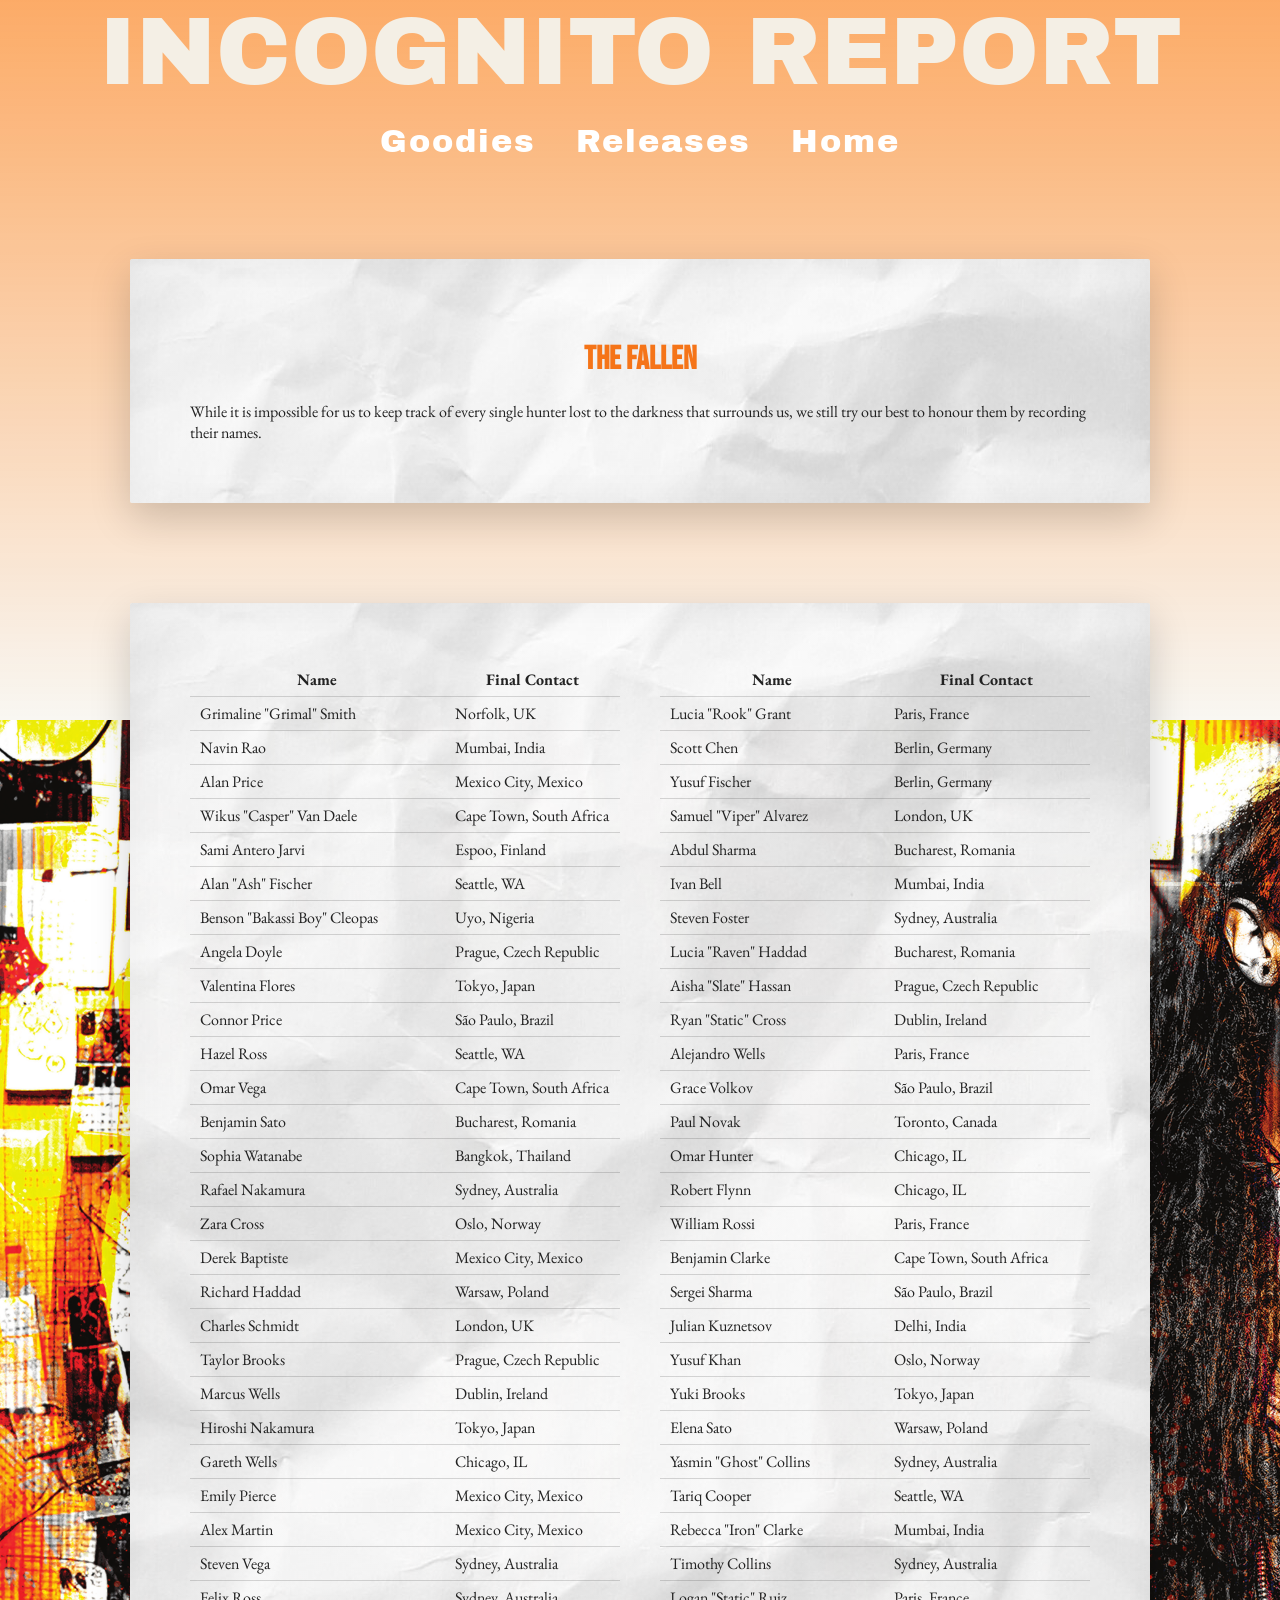
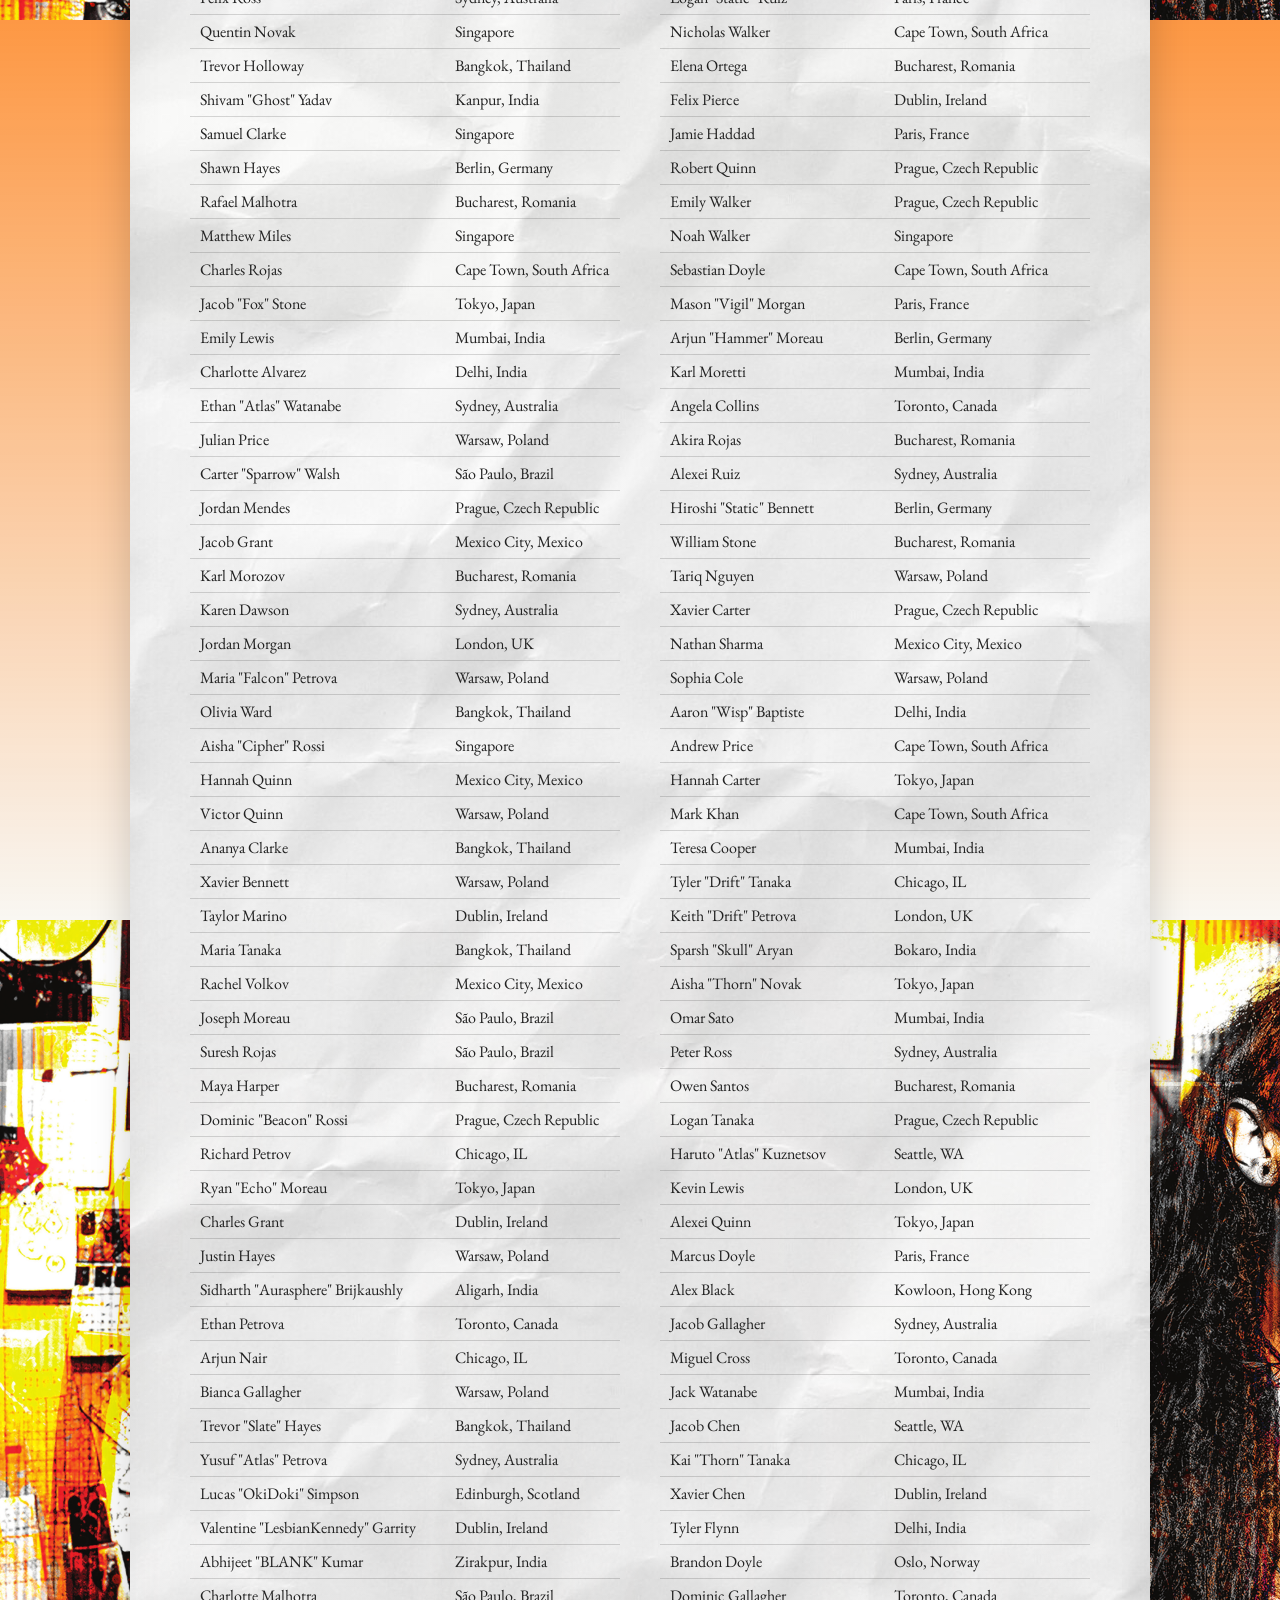
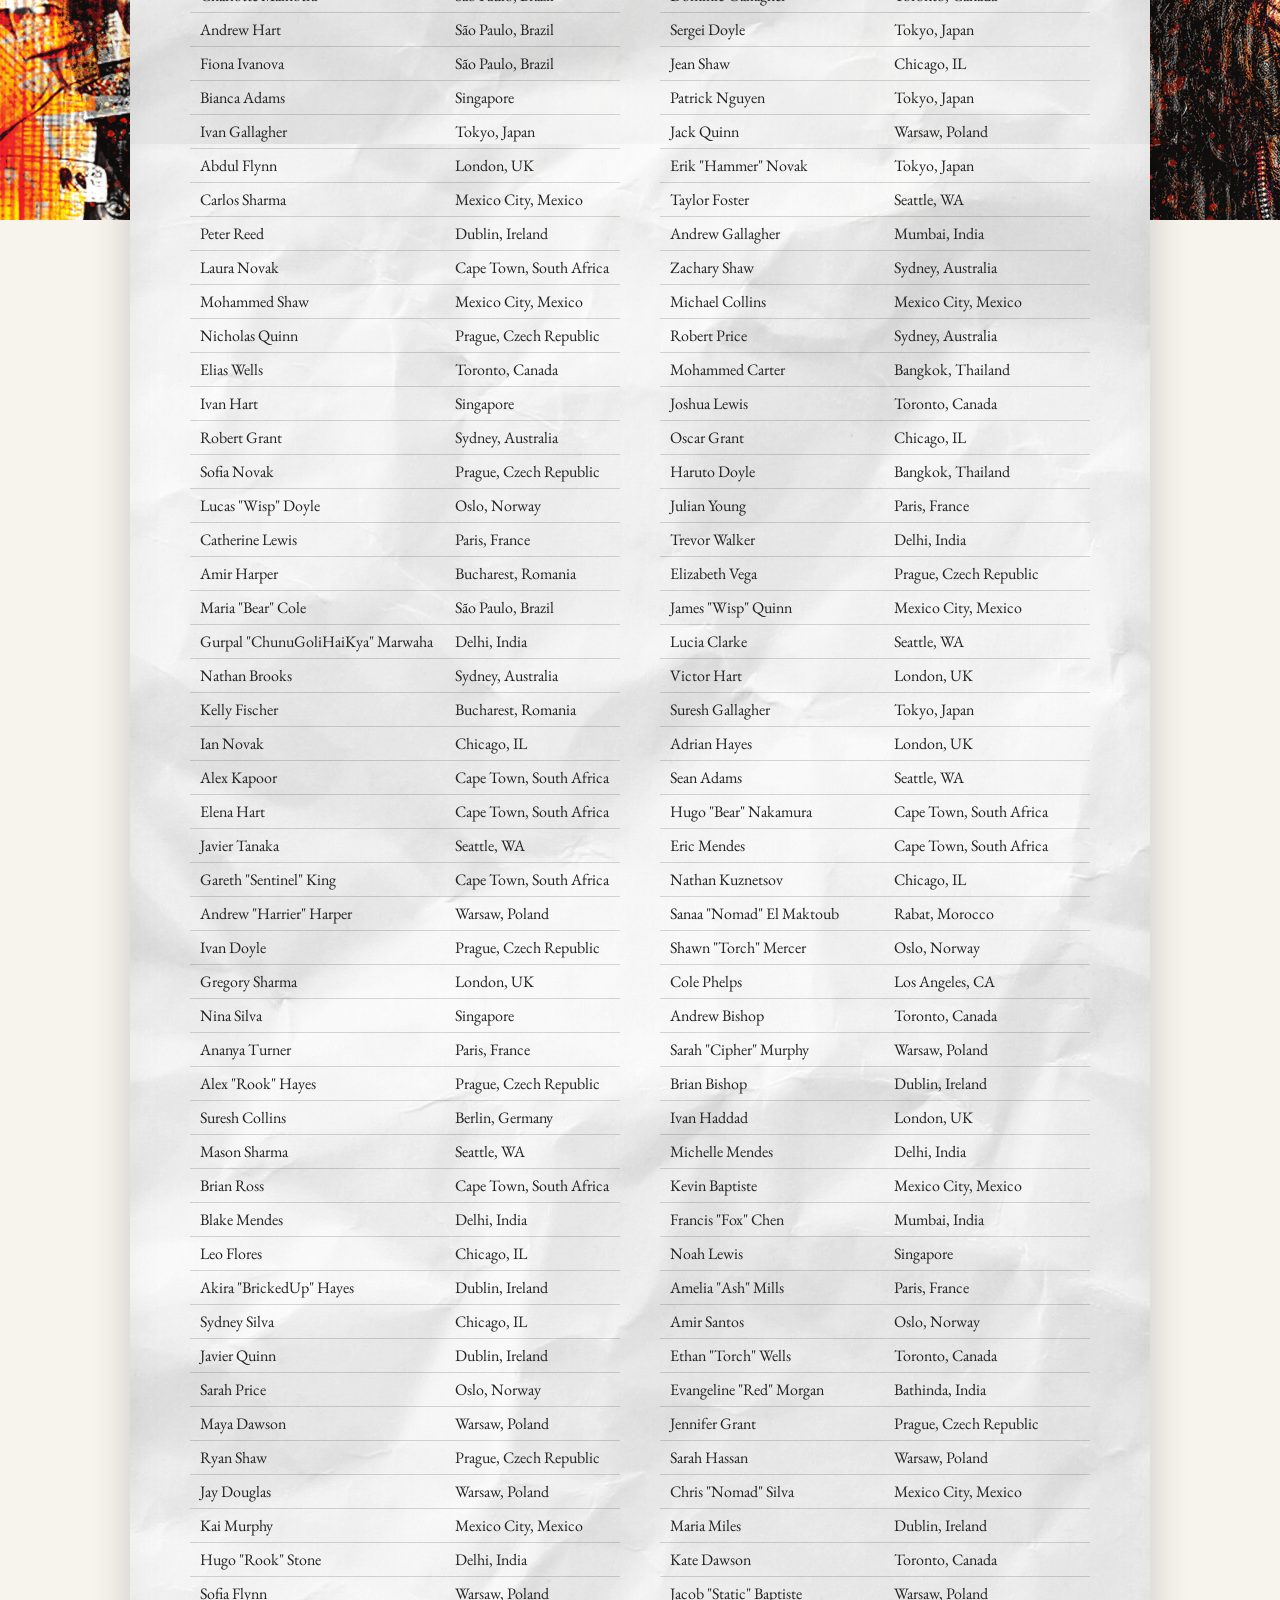
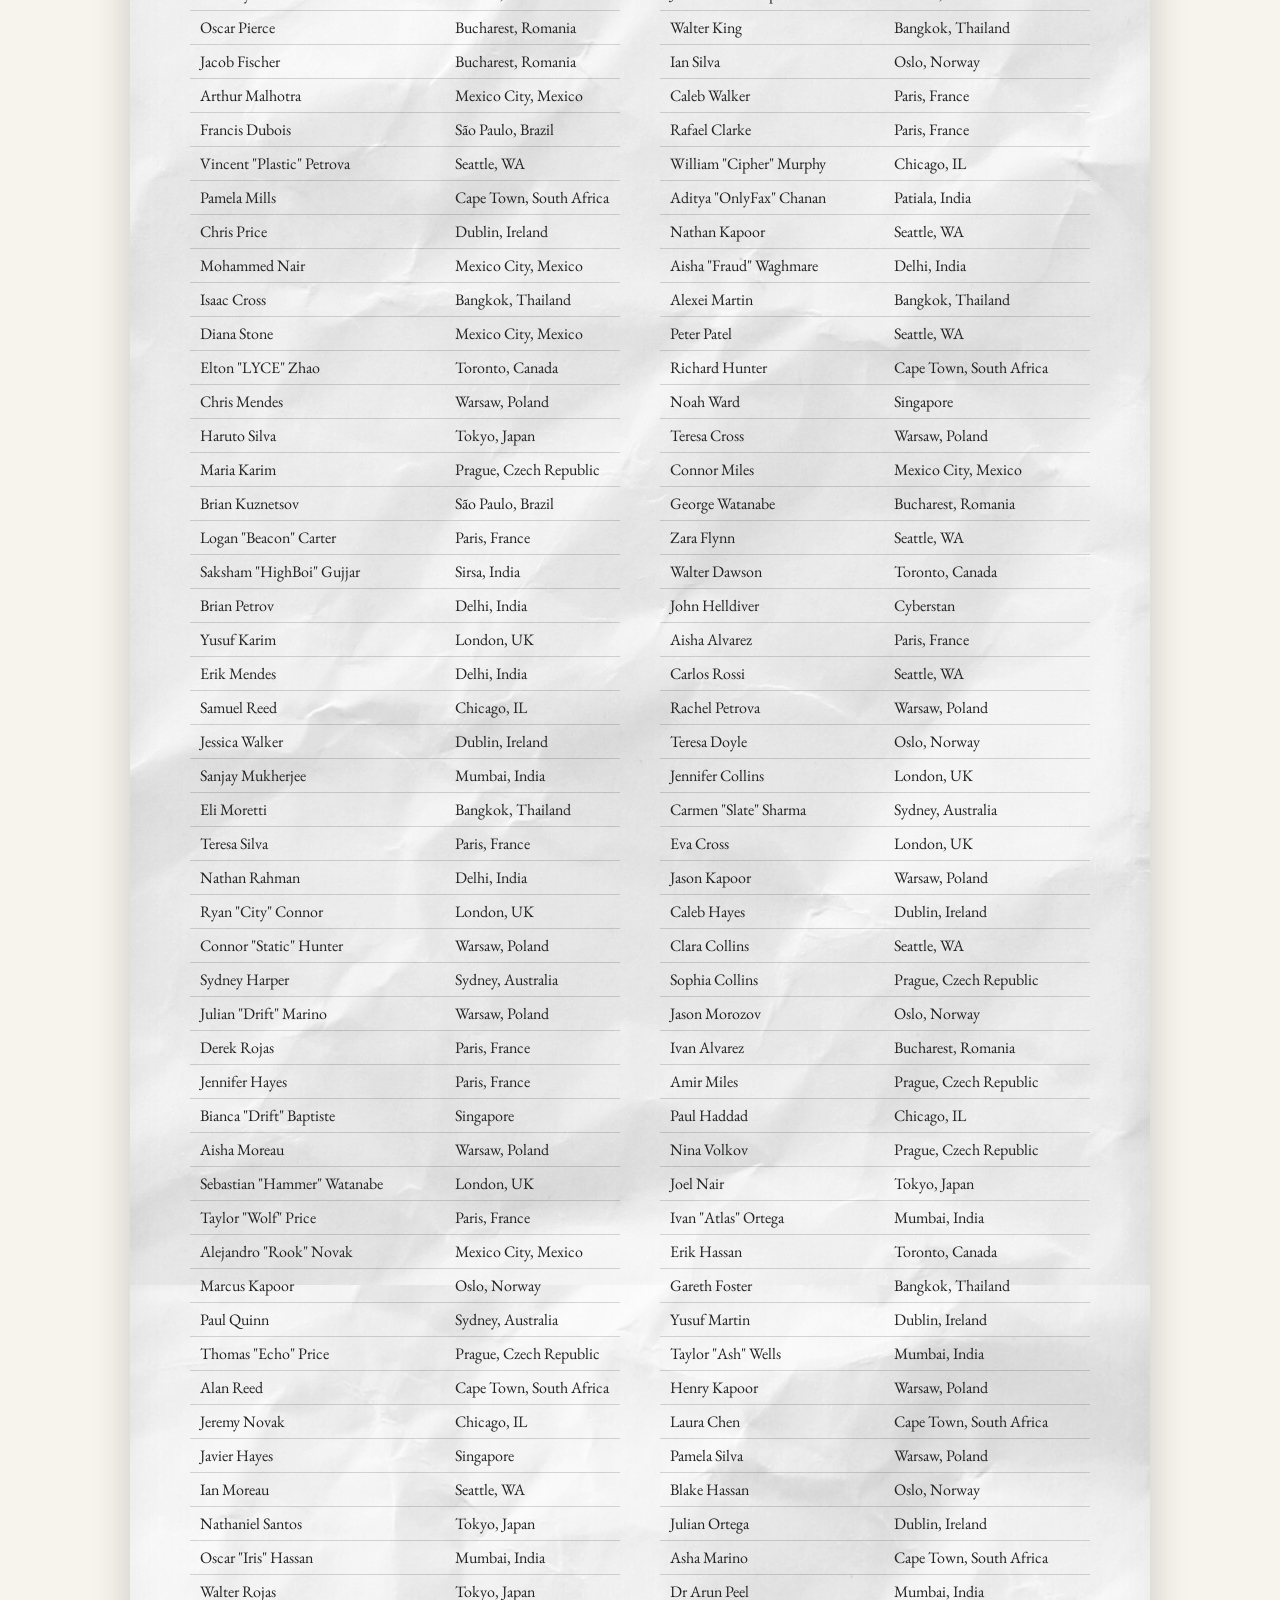
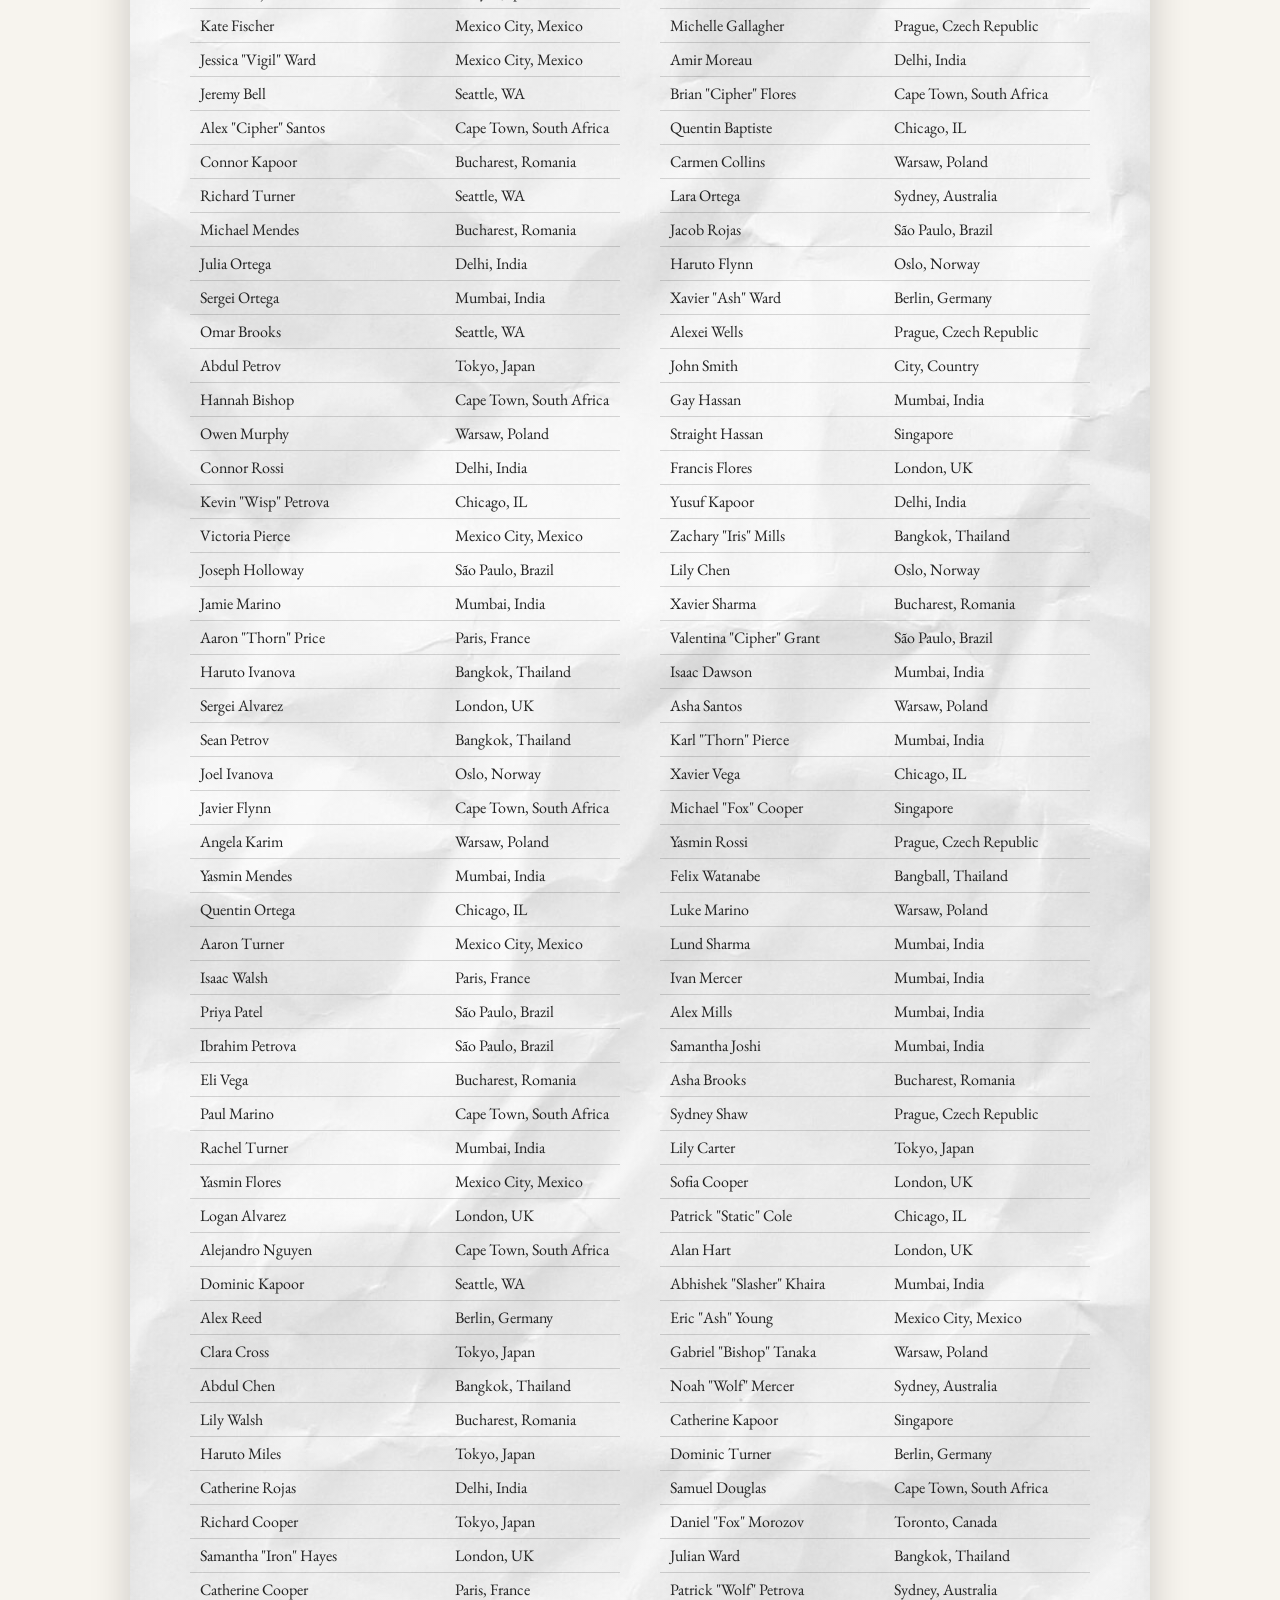
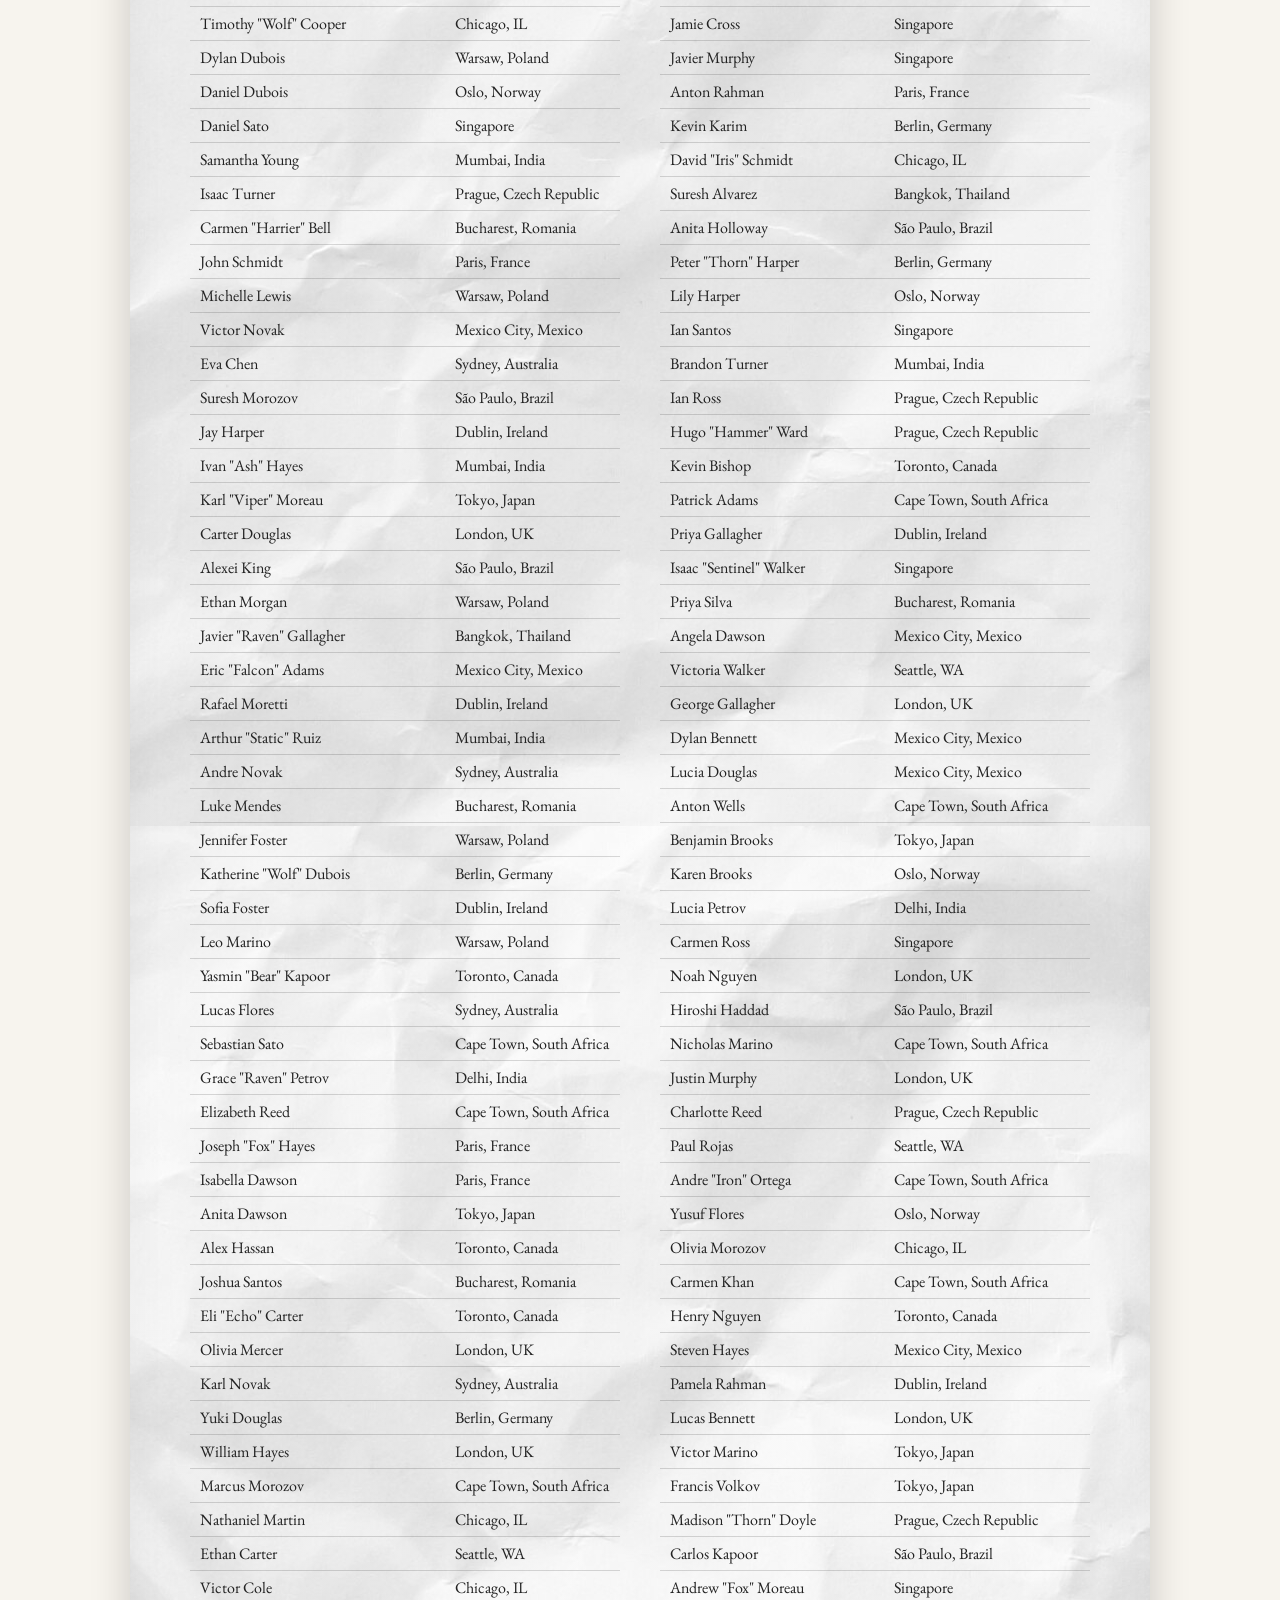
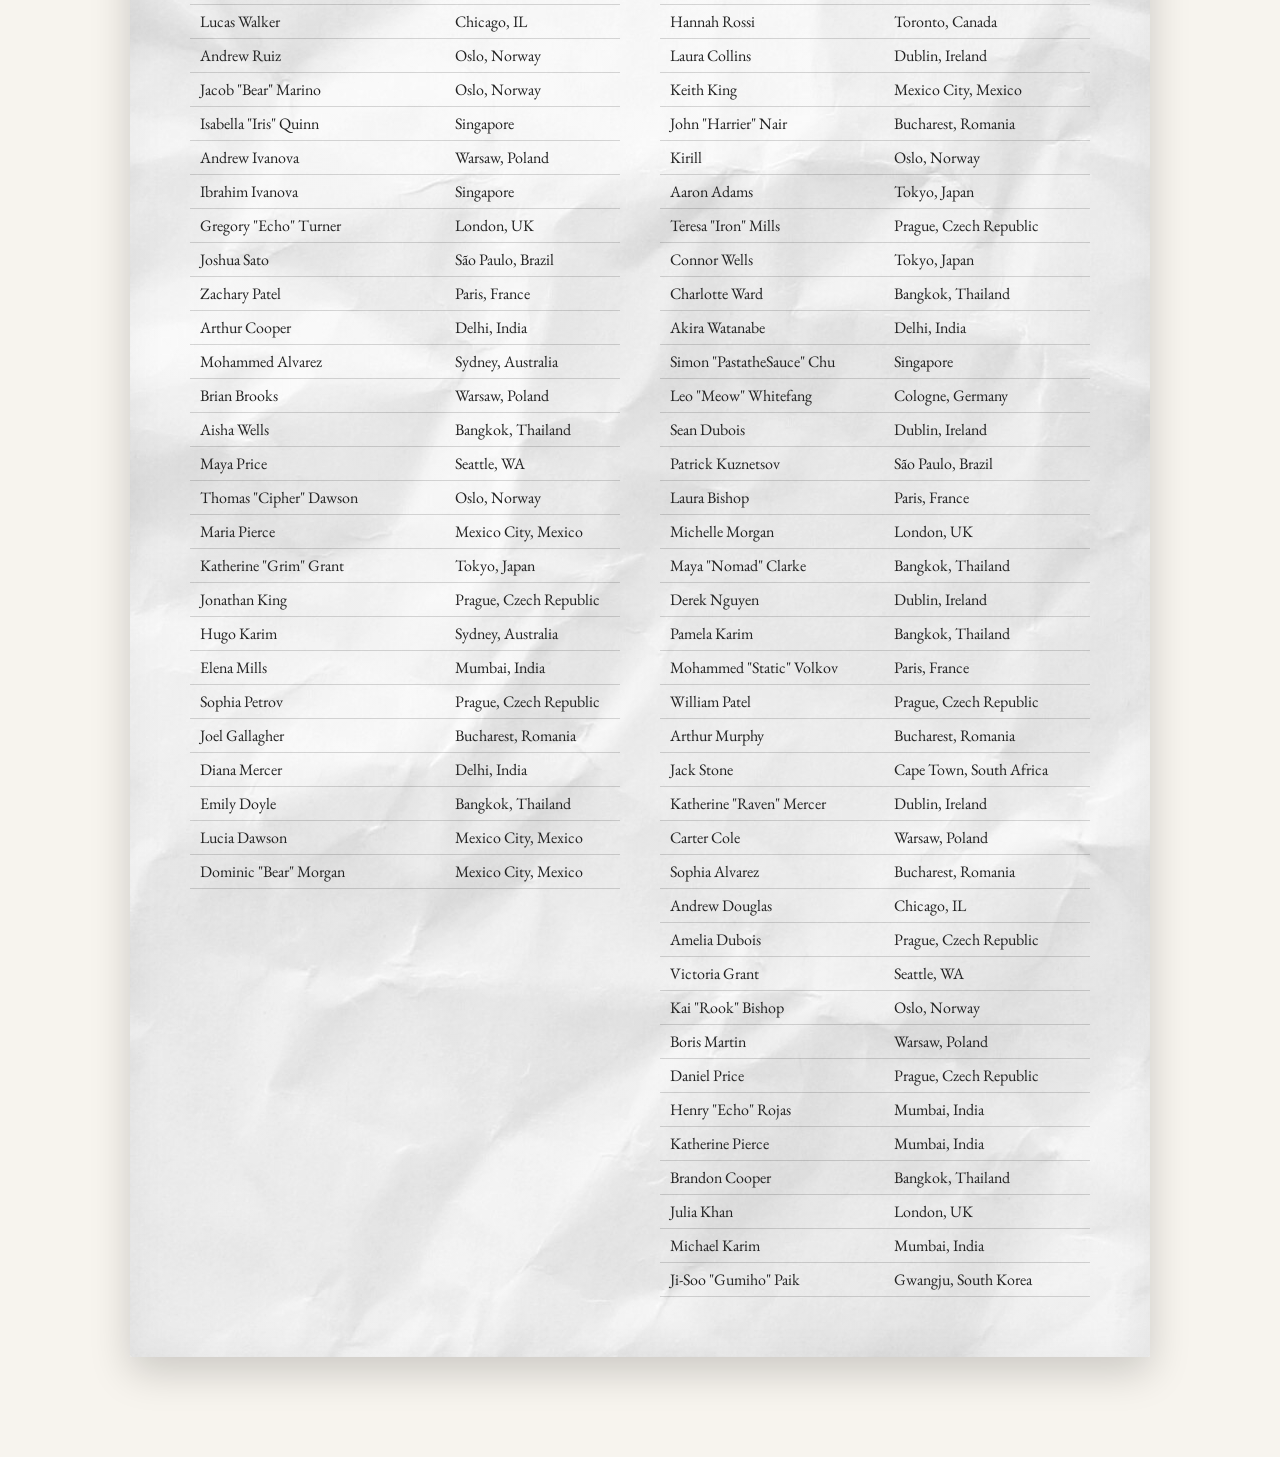
==== fallen.html @ 6a86b316 "initial commit" ====
<!DOCTYPE html>
<html lang="en">

<head>
    <meta charset="UTF-8">
    <meta name="viewport" content="width=device-width, initial-scale=1.0">
    <link rel="stylesheet" href="fallen.css" />
    <link rel="preconnect" href="https://fonts.googleapis.com">
    <link rel="preconnect" href="https://fonts.gstatic.com" crossorigin>
    <link
        href="https://fonts.googleapis.com/css2?family=Archivo+Black&family=Bebas+Neue&family=EB+Garamond:ital,wght@0,400..800;1,400..800&display=swap"
        rel="stylesheet">
    <title>Incognito Report</title>
</head>

<body>
    <div class="background">
        <div class="bg bg1"></div>
        <div class="bg bg2"></div>
        <div class="bg bg1"></div>
        <div class="bg bg2"></div>
    </div>
    <div class="title">
        <center>
            INCOGNITO REPORT
        </center>
    </div>
    <center>
        <nav class="main-nav">
            <a href="goodies.html">Goodies</a>
            <a href="releases.html">Releases</a>
            <a href="index.html">Home</a>
        </nav>
    </center>
    <div class="paper">
        <h1>
            <center>
                THE FALLEN
            </center>
        </h1>
        While it is impossible for us to keep track of every single hunter lost to the darkness that surrounds us, we
        still try our best to honour them
        by recording their names.
    </div>
    <div class="paper">
        <div class="fallen-columns">
            <table>
                <thead>
                    <tr>
                        <th>Name</th>
                        <th>Final Contact</th>
                    </tr>
                </thead>
                <tbody>
                    <tr>
                        <td>Grimaline "Grimal" Smith</td>
                        <td>Norfolk, UK</td>
                    </tr>
                    <tr>
                        <td>Navin Rao</td>
                        <td>Mumbai, India</td>
                    </tr>
                    <tr>
                        <td>Alan Price</td>
                        <td>Mexico City, Mexico</td>
                    </tr>
                    <tr>
                        <td>Wikus "Casper" Van Daele</td>
                        <td>Cape Town, South Africa</td>
                    </tr>
                    <tr>
                        <td>Sami Antero Jarvi</td>
                        <td>Espoo, Finland</td>
                    </tr>
                    <tr>
                        <td>Alan "Ash" Fischer</td>
                        <td>Seattle, WA</td>
                    </tr>
                    <tr>
                        <td>Benson "Bakassi Boy" Cleopas</td>
                        <td>Uyo, Nigeria</td>
                    </tr>
                    <tr>
                        <td>Angela Doyle</td>
                        <td>Prague, Czech Republic</td>
                    </tr>
                    <tr>
                        <td>Valentina Flores</td>
                        <td>Tokyo, Japan</td>
                    </tr>
                    <tr>
                        <td>Connor Price</td>
                        <td>São Paulo, Brazil</td>
                    </tr>
                    <tr>
                        <td>Hazel Ross</td>
                        <td>Seattle, WA</td>
                    </tr>
                    <tr>
                        <td>Omar Vega</td>
                        <td>Cape Town, South Africa</td>
                    </tr>
                    <tr>
                        <td>Benjamin Sato</td>
                        <td>Bucharest, Romania</td>
                    </tr>
                    <tr>
                        <td>Sophia Watanabe</td>
                        <td>Bangkok, Thailand</td>
                    </tr>
                    <tr>
                        <td>Rafael Nakamura</td>
                        <td>Sydney, Australia</td>
                    </tr>
                    <tr>
                        <td>Zara Cross</td>
                        <td>Oslo, Norway</td>
                    </tr>
                    <tr>
                        <td>Derek Baptiste</td>
                        <td>Mexico City, Mexico</td>
                    </tr>
                    <tr>
                        <td>Richard Haddad</td>
                        <td>Warsaw, Poland</td>
                    </tr>
                    <tr>
                        <td>Charles Schmidt</td>
                        <td>London, UK</td>
                    </tr>
                    <tr>
                        <td>Taylor Brooks</td>
                        <td>Prague, Czech Republic</td>
                    </tr>
                    <tr>
                        <td>Marcus Wells</td>
                        <td>Dublin, Ireland</td>
                    </tr>
                    <tr>
                        <td>Hiroshi Nakamura</td>
                        <td>Tokyo, Japan</td>
                    </tr>
                    <tr>
                        <td>Gareth Wells</td>
                        <td>Chicago, IL</td>
                    </tr>
                    <tr>
                        <td>Emily Pierce</td>
                        <td>Mexico City, Mexico</td>
                    </tr>
                    <tr>
                        <td>Alex Martin</td>
                        <td>Mexico City, Mexico</td>
                    </tr>
                    <tr>
                        <td>Steven Vega</td>
                        <td>Sydney, Australia</td>
                    </tr>
                    <tr>
                        <td>Felix Ross</td>
                        <td>Sydney, Australia</td>
                    </tr>
                    <tr>
                        <td>Quentin Novak</td>
                        <td>Singapore</td>
                    </tr>
                    <tr>
                        <td>Trevor Holloway</td>
                        <td>Bangkok, Thailand</td>
                    </tr>
                    <tr>
                        <td>Shivam "Ghost" Yadav </td>
                        <td>Kanpur, India</td>
                    </tr>
                    <tr>
                        <td>Samuel Clarke</td>
                        <td>Singapore</td>
                    </tr>
                    <tr>
                        <td>Shawn Hayes</td>
                        <td>Berlin, Germany</td>
                    </tr>
                    <tr>
                        <td>Rafael Malhotra</td>
                        <td>Bucharest, Romania</td>
                    </tr>
                    <tr>
                        <td>Matthew Miles</td>
                        <td>Singapore</td>
                    </tr>
                    <tr>
                        <td>Charles Rojas</td>
                        <td>Cape Town, South Africa</td>
                    </tr>
                    <tr>
                        <td>Jacob "Fox" Stone</td>
                        <td>Tokyo, Japan</td>
                    </tr>
                    <tr>
                        <td>Emily Lewis</td>
                        <td>Mumbai, India</td>
                    </tr>
                    <tr>
                        <td>Charlotte Alvarez</td>
                        <td>Delhi, India</td>
                    </tr>
                    <tr>
                        <td>Ethan "Atlas" Watanabe</td>
                        <td>Sydney, Australia</td>
                    </tr>
                    <tr>
                        <td>Julian Price</td>
                        <td>Warsaw, Poland</td>
                    </tr>
                    <tr>
                        <td>Carter "Sparrow" Walsh</td>
                        <td>São Paulo, Brazil</td>
                    </tr>
                    <tr>
                        <td>Jordan Mendes</td>
                        <td>Prague, Czech Republic</td>
                    </tr>
                    <tr>
                        <td>Jacob Grant</td>
                        <td>Mexico City, Mexico</td>
                    </tr>
                    <tr>
                        <td>Karl Morozov</td>
                        <td>Bucharest, Romania</td>
                    </tr>
                    <tr>
                        <td>Karen Dawson</td>
                        <td>Sydney, Australia</td>
                    </tr>
                    <tr>
                        <td>Jordan Morgan</td>
                        <td>London, UK</td>
                    </tr>
                    <tr>
                        <td>Maria "Falcon" Petrova</td>
                        <td>Warsaw, Poland</td>
                    </tr>
                    <tr>
                        <td>Olivia Ward</td>
                        <td>Bangkok, Thailand</td>
                    </tr>
                    <tr>
                        <td>Aisha "Cipher" Rossi</td>
                        <td>Singapore</td>
                    </tr>
                    <tr>
                        <td>Hannah Quinn</td>
                        <td>Mexico City, Mexico</td>
                    </tr>
                    <tr>
                        <td>Victor Quinn</td>
                        <td>Warsaw, Poland</td>
                    </tr>
                    <tr>
                        <td>Ananya Clarke</td>
                        <td>Bangkok, Thailand</td>
                    </tr>
                    <tr>
                        <td>Xavier Bennett</td>
                        <td>Warsaw, Poland</td>
                    </tr>
                    <tr>
                        <td>Taylor Marino</td>
                        <td>Dublin, Ireland</td>
                    </tr>
                    <tr>
                        <td>Maria Tanaka</td>
                        <td>Bangkok, Thailand</td>
                    </tr>
                    <tr>
                        <td>Rachel Volkov</td>
                        <td>Mexico City, Mexico</td>
                    </tr>
                    <tr>
                        <td>Joseph Moreau</td>
                        <td>São Paulo, Brazil</td>
                    </tr>
                    <tr>
                        <td>Suresh Rojas</td>
                        <td>São Paulo, Brazil</td>
                    </tr>
                    <tr>
                        <td>Maya Harper</td>
                        <td>Bucharest, Romania</td>
                    </tr>
                    <tr>
                        <td>Dominic "Beacon" Rossi</td>
                        <td>Prague, Czech Republic</td>
                    </tr>
                    <tr>
                        <td>Richard Petrov</td>
                        <td>Chicago, IL</td>
                    </tr>
                    <tr>
                        <td>Ryan "Echo" Moreau</td>
                        <td>Tokyo, Japan</td>
                    </tr>
                    <tr>
                        <td>Charles Grant</td>
                        <td>Dublin, Ireland</td>
                    </tr>
                    <tr>
                        <td>Justin Hayes</td>
                        <td>Warsaw, Poland</td>
                    </tr>
                    <tr>
                        <td>Sidharth "Aurasphere" Brijkaushly</td>
                        <td>Aligarh, India</td>
                    </tr>
                    <tr>
                        <td>Ethan Petrova</td>
                        <td>Toronto, Canada</td>
                    </tr>
                    <tr>
                        <td>Arjun Nair</td>
                        <td>Chicago, IL</td>
                    </tr>
                    <tr>
                        <td>Bianca Gallagher</td>
                        <td>Warsaw, Poland</td>
                    </tr>
                    <tr>
                        <td>Trevor "Slate" Hayes</td>
                        <td>Bangkok, Thailand</td>
                    </tr>
                    <tr>
                        <td>Yusuf "Atlas" Petrova</td>
                        <td>Sydney, Australia</td>
                    </tr>
                    <tr>
                        <td>Lucas "OkiDoki" Simpson</td>
                        <td>Edinburgh, Scotland</td>
                    </tr>
                    <tr>
                        <td>Valentine "LesbianKennedy" Garrity</td>
                        <td>Dublin, Ireland</td>
                    </tr>
                    <tr>
                        <td>Abhijeet "BLANK" Kumar</td>
                        <td>Zirakpur, India</td>
                    </tr>
                    <tr>
                        <td>Charlotte Malhotra</td>
                        <td>São Paulo, Brazil</td>
                    </tr>
                    <tr>
                        <td>Andrew Hart</td>
                        <td>São Paulo, Brazil</td>
                    </tr>
                    <tr>
                        <td>Fiona Ivanova</td>
                        <td>São Paulo, Brazil</td>
                    </tr>
                    <tr>
                        <td>Bianca Adams</td>
                        <td>Singapore</td>
                    </tr>
                    <tr>
                        <td>Ivan Gallagher</td>
                        <td>Tokyo, Japan</td>
                    </tr>
                    <tr>
                        <td>Abdul Flynn</td>
                        <td>London, UK</td>
                    </tr>
                    <tr>
                        <td>Carlos Sharma</td>
                        <td>Mexico City, Mexico</td>
                    </tr>
                    <tr>
                        <td>Peter Reed</td>
                        <td>Dublin, Ireland</td>
                    </tr>
                    <tr>
                        <td>Laura Novak</td>
                        <td>Cape Town, South Africa</td>
                    </tr>
                    <tr>
                        <td>Mohammed Shaw</td>
                        <td>Mexico City, Mexico</td>
                    </tr>
                    <tr>
                        <td>Nicholas Quinn</td>
                        <td>Prague, Czech Republic</td>
                    </tr>
                    <tr>
                        <td>Elias Wells</td>
                        <td>Toronto, Canada</td>
                    </tr>
                    <tr>
                        <td>Ivan Hart</td>
                        <td>Singapore</td>
                    </tr>
                    <tr>
                        <td>Robert Grant</td>
                        <td>Sydney, Australia</td>
                    </tr>
                    <tr>
                        <td>Sofia Novak</td>
                        <td>Prague, Czech Republic</td>
                    </tr>
                    <tr>
                        <td>Lucas "Wisp" Doyle</td>
                        <td>Oslo, Norway</td>
                    </tr>
                    <tr>
                        <td>Catherine Lewis</td>
                        <td>Paris, France</td>
                    </tr>
                    <tr>
                        <td>Amir Harper</td>
                        <td>Bucharest, Romania</td>
                    </tr>
                    <tr>
                        <td>Maria "Bear" Cole</td>
                        <td>São Paulo, Brazil</td>
                    </tr>
                    <tr>
                        <td>Gurpal "ChunuGoliHaiKya" Marwaha</td>
                        <td>Delhi, India</td>
                    </tr>
                    <tr>
                        <td>Nathan Brooks</td>
                        <td>Sydney, Australia</td>
                    </tr>
                    <tr>
                        <td>Kelly Fischer</td>
                        <td>Bucharest, Romania</td>
                    </tr>
                    <tr>
                        <td>Ian Novak</td>
                        <td>Chicago, IL</td>
                    </tr>
                    <tr>
                        <td>Alex Kapoor</td>
                        <td>Cape Town, South Africa</td>
                    </tr>
                    <tr>
                        <td>Elena Hart</td>
                        <td>Cape Town, South Africa</td>
                    </tr>
                    <tr>
                        <td>Javier Tanaka</td>
                        <td>Seattle, WA</td>
                    </tr>
                    <tr>
                        <td>Gareth "Sentinel" King</td>
                        <td>Cape Town, South Africa</td>
                    </tr>
                    <tr>
                        <td>Andrew "Harrier" Harper</td>
                        <td>Warsaw, Poland</td>
                    </tr>
                    <tr>
                        <td>Ivan Doyle</td>
                        <td>Prague, Czech Republic</td>
                    </tr>
                    <tr>
                        <td>Gregory Sharma</td>
                        <td>London, UK</td>
                    </tr>
                    <tr>
                        <td>Nina Silva</td>
                        <td>Singapore</td>
                    </tr>
                    <tr>
                        <td>Ananya Turner</td>
                        <td>Paris, France</td>
                    </tr>
                    <tr>
                        <td>Alex "Rook" Hayes</td>
                        <td>Prague, Czech Republic</td>
                    </tr>
                    <tr>
                        <td>Suresh Collins</td>
                        <td>Berlin, Germany</td>
                    </tr>
                    <tr>
                        <td>Mason Sharma</td>
                        <td>Seattle, WA</td>
                    </tr>
                    <tr>
                        <td>Brian Ross</td>
                        <td>Cape Town, South Africa</td>
                    </tr>
                    <tr>
                        <td>Blake Mendes</td>
                        <td>Delhi, India</td>
                    </tr>
                    <tr>
                        <td>Leo Flores</td>
                        <td>Chicago, IL</td>
                    </tr>
                    <tr>
                        <td>Akira "BrickedUp" Hayes</td>
                        <td>Dublin, Ireland</td>
                    </tr>
                    <tr>
                        <td>Sydney Silva</td>
                        <td>Chicago, IL</td>
                    </tr>
                    <tr>
                        <td>Javier Quinn</td>
                        <td>Dublin, Ireland</td>
                    </tr>
                    <tr>
                        <td>Sarah Price</td>
                        <td>Oslo, Norway</td>
                    </tr>
                    <tr>
                        <td>Maya Dawson</td>
                        <td>Warsaw, Poland</td>
                    </tr>
                    <tr>
                        <td>Ryan Shaw</td>
                        <td>Prague, Czech Republic</td>
                    </tr>
                    <tr>
                        <td>Jay Douglas</td>
                        <td>Warsaw, Poland</td>
                    </tr>
                    <tr>
                        <td>Kai Murphy</td>
                        <td>Mexico City, Mexico</td>
                    </tr>
                    <tr>
                        <td>Hugo "Rook" Stone</td>
                        <td>Delhi, India</td>
                    </tr>
                    <tr>
                        <td>Sofia Flynn</td>
                        <td>Warsaw, Poland</td>
                    </tr>
                    <tr>
                        <td>Oscar Pierce</td>
                        <td>Bucharest, Romania</td>
                    </tr>
                    <tr>
                        <td>Jacob Fischer</td>
                        <td>Bucharest, Romania</td>
                    </tr>
                    <tr>
                        <td>Arthur Malhotra</td>
                        <td>Mexico City, Mexico</td>
                    </tr>
                    <tr>
                        <td>Francis Dubois</td>
                        <td>São Paulo, Brazil</td>
                    </tr>
                    <tr>
                        <td>Vincent "Plastic" Petrova</td>
                        <td>Seattle, WA</td>
                    </tr>
                    <tr>
                        <td>Pamela Mills</td>
                        <td>Cape Town, South Africa</td>
                    </tr>
                    <tr>
                        <td>Chris Price</td>
                        <td>Dublin, Ireland</td>
                    </tr>
                    <tr>
                        <td>Mohammed Nair</td>
                        <td>Mexico City, Mexico</td>
                    </tr>
                    <tr>
                        <td>Isaac Cross</td>
                        <td>Bangkok, Thailand</td>
                    </tr>
                    <tr>
                        <td>Diana Stone</td>
                        <td>Mexico City, Mexico</td>
                    </tr>
                    <tr>
                        <td>Elton "LYCE" Zhao</td>
                        <td>Toronto, Canada</td>
                    </tr>
                    <tr>
                        <td>Chris Mendes</td>
                        <td>Warsaw, Poland</td>
                    </tr>
                    <tr>
                        <td>Haruto Silva</td>
                        <td>Tokyo, Japan</td>
                    </tr>
                    <tr>
                        <td>Maria Karim</td>
                        <td>Prague, Czech Republic</td>
                    </tr>
                    <tr>
                        <td>Brian Kuznetsov</td>
                        <td>São Paulo, Brazil</td>
                    </tr>
                    <tr>
                        <td>Logan "Beacon" Carter</td>
                        <td>Paris, France</td>
                    </tr>
                    <tr>
                        <td>Saksham "HighBoi" Gujjar</td>
                        <td>Sirsa, India</td>
                    </tr>
                    <tr>
                        <td>Brian Petrov</td>
                        <td>Delhi, India</td>
                    </tr>
                    <tr>
                        <td>Yusuf Karim</td>
                        <td>London, UK</td>
                    </tr>
                    <tr>
                        <td>Erik Mendes</td>
                        <td>Delhi, India</td>
                    </tr>
                    <tr>
                        <td>Samuel Reed</td>
                        <td>Chicago, IL</td>
                    </tr>
                    <tr>
                        <td>Jessica Walker</td>
                        <td>Dublin, Ireland</td>
                    </tr>
                    <tr>
                        <td>Sanjay Mukherjee</td>
                        <td>Mumbai, India</td>
                    </tr>
                    <tr>
                        <td>Eli Moretti</td>
                        <td>Bangkok, Thailand</td>
                    </tr>
                    <tr>
                        <td>Teresa Silva</td>
                        <td>Paris, France</td>
                    </tr>
                    <tr>
                        <td>Nathan Rahman</td>
                        <td>Delhi, India</td>
                    </tr>
                    <tr>
                        <td>Ryan "City" Connor</td>
                        <td>London, UK</td>
                    </tr>
                    <tr>
                        <td>Connor "Static" Hunter</td>
                        <td>Warsaw, Poland</td>
                    </tr>
                    <tr>
                        <td>Sydney Harper</td>
                        <td>Sydney, Australia</td>
                    </tr>
                    <tr>
                        <td>Julian "Drift" Marino</td>
                        <td>Warsaw, Poland</td>
                    </tr>
                    <tr>
                        <td>Derek Rojas</td>
                        <td>Paris, France</td>
                    </tr>
                    <tr>
                        <td>Jennifer Hayes</td>
                        <td>Paris, France</td>
                    </tr>
                    <tr>
                        <td>Bianca "Drift" Baptiste</td>
                        <td>Singapore</td>
                    </tr>
                    <tr>
                        <td>Aisha Moreau</td>
                        <td>Warsaw, Poland</td>
                    </tr>
                    <tr>
                        <td>Sebastian "Hammer" Watanabe</td>
                        <td>London, UK</td>
                    </tr>
                    <tr>
                        <td>Taylor "Wolf" Price</td>
                        <td>Paris, France</td>
                    </tr>
                    <tr>
                        <td>Alejandro "Rook" Novak</td>
                        <td>Mexico City, Mexico</td>
                    </tr>
                    <tr>
                        <td>Marcus Kapoor</td>
                        <td>Oslo, Norway</td>
                    </tr>
                    <tr>
                        <td>Paul Quinn</td>
                        <td>Sydney, Australia</td>
                    </tr>
                    <tr>
                        <td>Thomas "Echo" Price</td>
                        <td>Prague, Czech Republic</td>
                    </tr>
                    <tr>
                        <td>Alan Reed</td>
                        <td>Cape Town, South Africa</td>
                    </tr>
                    <tr>
                        <td>Jeremy Novak</td>
                        <td>Chicago, IL</td>
                    </tr>
                    <tr>
                        <td>Javier Hayes</td>
                        <td>Singapore</td>
                    </tr>
                    <tr>
                        <td>Ian Moreau</td>
                        <td>Seattle, WA</td>
                    </tr>
                    <tr>
                        <td>Nathaniel Santos</td>
                        <td>Tokyo, Japan</td>
                    </tr>
                    <tr>
                        <td>Oscar "Iris" Hassan</td>
                        <td>Mumbai, India</td>
                    </tr>
                    <tr>
                        <td>Walter Rojas</td>
                        <td>Tokyo, Japan</td>
                    </tr>
                    <tr>
                        <td>Kate Fischer</td>
                        <td>Mexico City, Mexico</td>
                    </tr>
                    <tr>
                        <td>Jessica "Vigil" Ward</td>
                        <td>Mexico City, Mexico</td>
                    </tr>
                    <tr>
                        <td>Jeremy Bell</td>
                        <td>Seattle, WA</td>
                    </tr>
                    <tr>
                        <td>Alex "Cipher" Santos</td>
                        <td>Cape Town, South Africa</td>
                    </tr>
                    <tr>
                        <td>Connor Kapoor</td>
                        <td>Bucharest, Romania</td>
                    </tr>
                    <tr>
                        <td>Richard Turner</td>
                        <td>Seattle, WA</td>
                    </tr>
                    <tr>
                        <td>Michael Mendes</td>
                        <td>Bucharest, Romania</td>
                    </tr>
                    <tr>
                        <td>Julia Ortega</td>
                        <td>Delhi, India</td>
                    </tr>
                    <tr>
                        <td>Sergei Ortega</td>
                        <td>Mumbai, India</td>
                    </tr>
                    <tr>
                        <td>Omar Brooks</td>
                        <td>Seattle, WA</td>
                    </tr>
                    <tr>
                        <td>Abdul Petrov</td>
                        <td>Tokyo, Japan</td>
                    </tr>
                    <tr>
                        <td>Hannah Bishop</td>
                        <td>Cape Town, South Africa</td>
                    </tr>
                    <tr>
                        <td>Owen Murphy</td>
                        <td>Warsaw, Poland</td>
                    </tr>
                    <tr>
                        <td>Connor Rossi</td>
                        <td>Delhi, India</td>
                    </tr>
                    <tr>
                        <td>Kevin "Wisp" Petrova</td>
                        <td>Chicago, IL</td>
                    </tr>
                    <tr>
                        <td>Victoria Pierce</td>
                        <td>Mexico City, Mexico</td>
                    </tr>
                    <tr>
                        <td>Joseph Holloway</td>
                        <td>São Paulo, Brazil</td>
                    </tr>
                    <tr>
                        <td>Jamie Marino</td>
                        <td>Mumbai, India</td>
                    </tr>
                    <tr>
                        <td>Aaron "Thorn" Price</td>
                        <td>Paris, France</td>
                    </tr>
                    <tr>
                        <td>Haruto Ivanova</td>
                        <td>Bangkok, Thailand</td>
                    </tr>
                    <tr>
                        <td>Sergei Alvarez</td>
                        <td>London, UK</td>
                    </tr>
                    <tr>
                        <td>Sean Petrov</td>
                        <td>Bangkok, Thailand</td>
                    </tr>
                    <tr>
                        <td>Joel Ivanova</td>
                        <td>Oslo, Norway</td>
                    </tr>
                    <tr>
                        <td>Javier Flynn</td>
                        <td>Cape Town, South Africa</td>
                    </tr>
                    <tr>
                        <td>Angela Karim</td>
                        <td>Warsaw, Poland</td>
                    </tr>
                    <tr>
                        <td>Yasmin Mendes</td>
                        <td>Mumbai, India</td>
                    </tr>
                    <tr>
                        <td>Quentin Ortega</td>
                        <td>Chicago, IL</td>
                    </tr>
                    <tr>
                        <td>Aaron Turner</td>
                        <td>Mexico City, Mexico</td>
                    </tr>
                    <tr>
                        <td>Isaac Walsh</td>
                        <td>Paris, France</td>
                    </tr>
                    <tr>
                        <td>Priya Patel</td>
                        <td>São Paulo, Brazil</td>
                    </tr>
                    <tr>
                        <td>Ibrahim Petrova</td>
                        <td>São Paulo, Brazil</td>
                    </tr>
                    <tr>
                        <td>Eli Vega</td>
                        <td>Bucharest, Romania</td>
                    </tr>
                    <tr>
                        <td>Paul Marino</td>
                        <td>Cape Town, South Africa</td>
                    </tr>
                    <tr>
                        <td>Rachel Turner</td>
                        <td>Mumbai, India</td>
                    </tr>
                    <tr>
                        <td>Yasmin Flores</td>
                        <td>Mexico City, Mexico</td>
                    </tr>
                    <tr>
                        <td>Logan Alvarez</td>
                        <td>London, UK</td>
                    </tr>
                    <tr>
                        <td>Alejandro Nguyen</td>
                        <td>Cape Town, South Africa</td>
                    </tr>
                    <tr>
                        <td>Dominic Kapoor</td>
                        <td>Seattle, WA</td>
                    </tr>
                    <tr>
                        <td>Alex Reed</td>
                        <td>Berlin, Germany</td>
                    </tr>
                    <tr>
                        <td>Clara Cross</td>
                        <td>Tokyo, Japan</td>
                    </tr>
                    <tr>
                        <td>Abdul Chen</td>
                        <td>Bangkok, Thailand</td>
                    </tr>
                    <tr>
                        <td>Lily Walsh</td>
                        <td>Bucharest, Romania</td>
                    </tr>
                    <tr>
                        <td>Haruto Miles</td>
                        <td>Tokyo, Japan</td>
                    </tr>
                    <tr>
                        <td>Catherine Rojas</td>
                        <td>Delhi, India</td>
                    </tr>
                    <tr>
                        <td>Richard Cooper</td>
                        <td>Tokyo, Japan</td>
                    </tr>
                    <tr>
                        <td>Samantha "Iron" Hayes</td>
                        <td>London, UK</td>
                    </tr>
                    <tr>
                        <td>Catherine Cooper</td>
                        <td>Paris, France</td>
                    </tr>
                    <tr>
                        <td>Timothy "Wolf" Cooper</td>
                        <td>Chicago, IL</td>
                    </tr>
                    <tr>
                        <td>Dylan Dubois</td>
                        <td>Warsaw, Poland</td>
                    </tr>
                    <tr>
                        <td>Daniel Dubois</td>
                        <td>Oslo, Norway</td>
                    </tr>
                    <tr>
                        <td>Daniel Sato</td>
                        <td>Singapore</td>
                    </tr>
                    <tr>
                        <td>Samantha Young</td>
                        <td>Mumbai, India</td>
                    </tr>
                    <tr>
                        <td>Isaac Turner</td>
                        <td>Prague, Czech Republic</td>
                    </tr>
                    <tr>
                        <td>Carmen "Harrier" Bell</td>
                        <td>Bucharest, Romania</td>
                    </tr>
                    <tr>
                        <td>John Schmidt</td>
                        <td>Paris, France</td>
                    </tr>
                    <tr>
                        <td>Michelle Lewis</td>
                        <td>Warsaw, Poland</td>
                    </tr>
                    <tr>
                        <td>Victor Novak</td>
                        <td>Mexico City, Mexico</td>
                    </tr>
                    <tr>
                        <td>Eva Chen</td>
                        <td>Sydney, Australia</td>
                    </tr>
                    <tr>
                        <td>Suresh Morozov</td>
                        <td>São Paulo, Brazil</td>
                    </tr>
                    <tr>
                        <td>Jay Harper</td>
                        <td>Dublin, Ireland</td>
                    </tr>
                    <tr>
                        <td>Ivan "Ash" Hayes</td>
                        <td>Mumbai, India</td>
                    </tr>
                    <tr>
                        <td>Karl "Viper" Moreau</td>
                        <td>Tokyo, Japan</td>
                    </tr>
                    <tr>
                        <td>Carter Douglas</td>
                        <td>London, UK</td>
                    </tr>
                    <tr>
                        <td>Alexei King</td>
                        <td>São Paulo, Brazil</td>
                    </tr>
                    <tr>
                        <td>Ethan Morgan</td>
                        <td>Warsaw, Poland</td>
                    </tr>
                    <tr>
                        <td>Javier "Raven" Gallagher</td>
                        <td>Bangkok, Thailand</td>
                    </tr>
                    <tr>
                        <td>Eric "Falcon" Adams</td>
                        <td>Mexico City, Mexico</td>
                    </tr>
                    <tr>
                        <td>Rafael Moretti</td>
                        <td>Dublin, Ireland</td>
                    </tr>
                    <tr>
                        <td>Arthur "Static" Ruiz</td>
                        <td>Mumbai, India</td>
                    </tr>
                    <tr>
                        <td>Andre Novak</td>
                        <td>Sydney, Australia</td>
                    </tr>
                    <tr>
                        <td>Luke Mendes</td>
                        <td>Bucharest, Romania</td>
                    </tr>
                    <tr>
                        <td>Jennifer Foster</td>
                        <td>Warsaw, Poland</td>
                    </tr>
                    <tr>
                        <td>Katherine "Wolf" Dubois</td>
                        <td>Berlin, Germany</td>
                    </tr>
                    <tr>
                        <td>Sofia Foster</td>
                        <td>Dublin, Ireland</td>
                    </tr>
                    <tr>
                        <td>Leo Marino</td>
                        <td>Warsaw, Poland</td>
                    </tr>
                    <tr>
                        <td>Yasmin "Bear" Kapoor</td>
                        <td>Toronto, Canada</td>
                    </tr>
                    <tr>
                        <td>Lucas Flores</td>
                        <td>Sydney, Australia</td>
                    </tr>
                    <tr>
                        <td>Sebastian Sato</td>
                        <td>Cape Town, South Africa</td>
                    </tr>
                    <tr>
                        <td>Grace "Raven" Petrov</td>
                        <td>Delhi, India</td>
                    </tr>
                    <tr>
                        <td>Elizabeth Reed</td>
                        <td>Cape Town, South Africa</td>
                    </tr>
                    <tr>
                        <td>Joseph "Fox" Hayes</td>
                        <td>Paris, France</td>
                    </tr>
                    <tr>
                        <td>Isabella Dawson</td>
                        <td>Paris, France</td>
                    </tr>
                    <tr>
                        <td>Anita Dawson</td>
                        <td>Tokyo, Japan</td>
                    </tr>
                    <tr>
                        <td>Alex Hassan</td>
                        <td>Toronto, Canada</td>
                    </tr>
                    <tr>
                        <td>Joshua Santos</td>
                        <td>Bucharest, Romania</td>
                    </tr>
                    <tr>
                        <td>Eli "Echo" Carter</td>
                        <td>Toronto, Canada</td>
                    </tr>
                    <tr>
                        <td>Olivia Mercer</td>
                        <td>London, UK</td>
                    </tr>
                    <tr>
                        <td>Karl Novak</td>
                        <td>Sydney, Australia</td>
                    </tr>
                    <tr>
                        <td>Yuki Douglas</td>
                        <td>Berlin, Germany</td>
                    </tr>
                    <tr>
                        <td>William Hayes</td>
                        <td>London, UK</td>
                    </tr>
                    <tr>
                        <td>Marcus Morozov</td>
                        <td>Cape Town, South Africa</td>
                    </tr>
                    <tr>
                        <td>Nathaniel Martin</td>
                        <td>Chicago, IL</td>
                    </tr>
                    <tr>
                        <td>Ethan Carter</td>
                        <td>Seattle, WA</td>
                    </tr>
                    <tr>
                        <td>Victor Cole</td>
                        <td>Chicago, IL</td>
                    </tr>
                    <tr>
                        <td>Lucas Walker</td>
                        <td>Chicago, IL</td>
                    </tr>
                    <tr>
                        <td>Andrew Ruiz</td>
                        <td>Oslo, Norway</td>
                    </tr>
                    <tr>
                        <td>Jacob "Bear" Marino</td>
                        <td>Oslo, Norway</td>
                    </tr>
                    <tr>
                        <td>Isabella "Iris" Quinn</td>
                        <td>Singapore</td>
                    </tr>
                    <tr>
                        <td>Andrew Ivanova</td>
                        <td>Warsaw, Poland</td>
                    </tr>
                    <tr>
                        <td>Ibrahim Ivanova</td>
                        <td>Singapore</td>
                    </tr>
                    <tr>
                        <td>Gregory "Echo" Turner</td>
                        <td>London, UK</td>
                    </tr>
                    <tr>
                        <td>Joshua Sato</td>
                        <td>São Paulo, Brazil</td>
                    </tr>
                    <tr>
                        <td>Zachary Patel</td>
                        <td>Paris, France</td>
                    </tr>
                    <tr>
                        <td>Arthur Cooper</td>
                        <td>Delhi, India</td>
                    </tr>
                    <tr>
                        <td>Mohammed Alvarez</td>
                        <td>Sydney, Australia</td>
                    </tr>
                    <tr>
                        <td>Brian Brooks</td>
                        <td>Warsaw, Poland</td>
                    </tr>
                    <tr>
                        <td>Aisha Wells</td>
                        <td>Bangkok, Thailand</td>
                    </tr>
                    <tr>
                        <td>Maya Price</td>
                        <td>Seattle, WA</td>
                    </tr>
                    <tr>
                        <td>Thomas "Cipher" Dawson</td>
                        <td>Oslo, Norway</td>
                    </tr>
                    <tr>
                        <td>Maria Pierce</td>
                        <td>Mexico City, Mexico</td>
                    </tr>
                    <tr>
                        <td>Katherine "Grim" Grant</td>
                        <td>Tokyo, Japan</td>
                    </tr>
                    <tr>
                        <td>Jonathan King</td>
                        <td>Prague, Czech Republic</td>
                    </tr>
                    <tr>
                        <td>Hugo Karim</td>
                        <td>Sydney, Australia</td>
                    </tr>
                    <tr>
                        <td>Elena Mills</td>
                        <td>Mumbai, India</td>
                    </tr>
                    <tr>
                        <td>Sophia Petrov</td>
                        <td>Prague, Czech Republic</td>
                    </tr>
                    <tr>
                        <td>Joel Gallagher</td>
                        <td>Bucharest, Romania</td>
                    </tr>
                    <tr>
                        <td>Diana Mercer</td>
                        <td>Delhi, India</td>
                    </tr>
                    <tr>
                        <td>Emily Doyle</td>
                        <td>Bangkok, Thailand</td>
                    </tr>
                    <tr>
                        <td>Lucia Dawson</td>
                        <td>Mexico City, Mexico</td>
                    </tr>
                    <tr>
                        <td>Dominic "Bear" Morgan</td>
                        <td>Mexico City, Mexico</td>
                    </tr>
                </tbody>
            </table>
            <table>
                <thead>
                    <tr>
                        <th>Name</th>
                        <th>Final Contact</th>
                    </tr>
                </thead>
                <tbody>
                    <tr>
                        <td>Lucia "Rook" Grant</td>
                        <td>Paris, France</td>
                    </tr>
                    <tr>
                        <td>Scott Chen</td>
                        <td>Berlin, Germany</td>
                    </tr>
                    <tr>
                        <td>Yusuf Fischer</td>
                        <td>Berlin, Germany</td>
                    </tr>
                    <tr>
                        <td>Samuel "Viper" Alvarez</td>
                        <td>London, UK</td>
                    </tr>
                    <tr>
                        <td>Abdul Sharma</td>
                        <td>Bucharest, Romania</td>
                    </tr>
                    <tr>
                        <td>Ivan Bell</td>
                        <td>Mumbai, India</td>
                    </tr>
                    <tr>
                        <td>Steven Foster</td>
                        <td>Sydney, Australia</td>
                    </tr>
                    <tr>
                        <td>Lucia "Raven" Haddad</td>
                        <td>Bucharest, Romania</td>
                    </tr>
                    <tr>
                        <td>Aisha "Slate" Hassan</td>
                        <td>Prague, Czech Republic</td>
                    </tr>
                    <tr>
                        <td>Ryan "Static" Cross</td>
                        <td>Dublin, Ireland</td>
                    </tr>
                    <tr>
                        <td>Alejandro Wells</td>
                        <td>Paris, France</td>
                    </tr>
                    <tr>
                        <td>Grace Volkov</td>
                        <td>São Paulo, Brazil</td>
                    </tr>
                    <tr>
                        <td>Paul Novak</td>
                        <td>Toronto, Canada</td>
                    </tr>
                    <tr>
                        <td>Omar Hunter</td>
                        <td>Chicago, IL</td>
                    </tr>
                    <tr>
                        <td>Robert Flynn</td>
                        <td>Chicago, IL</td>
                    </tr>
                    <tr>
                        <td>William Rossi</td>
                        <td>Paris, France</td>
                    </tr>
                    <tr>
                        <td>Benjamin Clarke</td>
                        <td>Cape Town, South Africa</td>
                    </tr>
                    <tr>
                        <td>Sergei Sharma</td>
                        <td>São Paulo, Brazil</td>
                    </tr>
                    <tr>
                        <td>Julian Kuznetsov</td>
                        <td>Delhi, India</td>
                    </tr>
                    <tr>
                        <td>Yusuf Khan</td>
                        <td>Oslo, Norway</td>
                    </tr>
                    <tr>
                        <td>Yuki Brooks</td>
                        <td>Tokyo, Japan</td>
                    </tr>
                    <tr>
                        <td>Elena Sato</td>
                        <td>Warsaw, Poland</td>
                    </tr>
                    <tr>
                        <td>Yasmin "Ghost" Collins</td>
                        <td>Sydney, Australia</td>
                    </tr>
                    <tr>
                        <td>Tariq Cooper</td>
                        <td>Seattle, WA</td>
                    </tr>
                    <tr>
                        <td>Rebecca "Iron" Clarke</td>
                        <td>Mumbai, India</td>
                    </tr>
                    <tr>
                        <td>Timothy Collins</td>
                        <td>Sydney, Australia</td>
                    </tr>
                    <tr>
                        <td>Logan "Static" Ruiz</td>
                        <td>Paris, France</td>
                    </tr>
                    <tr>
                        <td>Nicholas Walker</td>
                        <td>Cape Town, South Africa</td>
                    </tr>
                    <tr>
                        <td>Elena Ortega</td>
                        <td>Bucharest, Romania</td>
                    </tr>
                    <tr>
                        <td>Felix Pierce</td>
                        <td>Dublin, Ireland</td>
                    </tr>
                    <tr>
                        <td>Jamie Haddad</td>
                        <td>Paris, France</td>
                    </tr>
                    <tr>
                        <td>Robert Quinn</td>
                        <td>Prague, Czech Republic</td>
                    </tr>
                    <tr>
                        <td>Emily Walker</td>
                        <td>Prague, Czech Republic</td>
                    </tr>
                    <tr>
                        <td>Noah Walker</td>
                        <td>Singapore</td>
                    </tr>
                    <tr>
                        <td>Sebastian Doyle</td>
                        <td>Cape Town, South Africa</td>
                    </tr>
                    <tr>
                        <td>Mason "Vigil" Morgan</td>
                        <td>Paris, France</td>
                    </tr>
                    <tr>
                        <td>Arjun "Hammer" Moreau</td>
                        <td>Berlin, Germany</td>
                    </tr>
                    <tr>
                        <td>Karl Moretti</td>
                        <td>Mumbai, India</td>
                    </tr>
                    <tr>
                        <td>Angela Collins</td>
                        <td>Toronto, Canada</td>
                    </tr>
                    <tr>
                        <td>Akira Rojas</td>
                        <td>Bucharest, Romania</td>
                    </tr>
                    <tr>
                        <td>Alexei Ruiz</td>
                        <td>Sydney, Australia</td>
                    </tr>
                    <tr>
                        <td>Hiroshi "Static" Bennett</td>
                        <td>Berlin, Germany</td>
                    </tr>
                    <tr>
                        <td>William Stone</td>
                        <td>Bucharest, Romania</td>
                    </tr>
                    <tr>
                        <td>Tariq Nguyen</td>
                        <td>Warsaw, Poland</td>
                    </tr>
                    <tr>
                        <td>Xavier Carter</td>
                        <td>Prague, Czech Republic</td>
                    </tr>
                    <tr>
                        <td>Nathan Sharma</td>
                        <td>Mexico City, Mexico</td>
                    </tr>
                    <tr>
                        <td>Sophia Cole</td>
                        <td>Warsaw, Poland</td>
                    </tr>
                    <tr>
                        <td>Aaron "Wisp" Baptiste</td>
                        <td>Delhi, India</td>
                    </tr>
                    <tr>
                        <td>Andrew Price</td>
                        <td>Cape Town, South Africa</td>
                    </tr>
                    <tr>
                        <td>Hannah Carter</td>
                        <td>Tokyo, Japan</td>
                    </tr>
                    <tr>
                        <td>Mark Khan</td>
                        <td>Cape Town, South Africa</td>
                    </tr>
                    <tr>
                        <td>Teresa Cooper</td>
                        <td>Mumbai, India</td>
                    </tr>
                    <tr>
                        <td>Tyler "Drift" Tanaka</td>
                        <td>Chicago, IL</td>
                    </tr>
                    <tr>
                        <td>Keith "Drift" Petrova</td>
                        <td>London, UK</td>
                    </tr>
                    <tr>
                        <td>Sparsh "Skull" Aryan</td>
                        <td>Bokaro, India</td>
                    </tr>
                    <tr>
                        <td>Aisha "Thorn" Novak</td>
                        <td>Tokyo, Japan</td>
                    </tr>
                    <tr>
                        <td>Omar Sato</td>
                        <td>Mumbai, India</td>
                    </tr>
                    <tr>
                        <td>Peter Ross</td>
                        <td>Sydney, Australia</td>
                    </tr>
                    <tr>
                        <td>Owen Santos</td>
                        <td>Bucharest, Romania</td>
                    </tr>
                    <tr>
                        <td>Logan Tanaka</td>
                        <td>Prague, Czech Republic</td>
                    </tr>
                    <tr>
                        <td>Haruto "Atlas" Kuznetsov</td>
                        <td>Seattle, WA</td>
                    </tr>
                    <tr>
                        <td>Kevin Lewis</td>
                        <td>London, UK</td>
                    </tr>
                    <tr>
                        <td>Alexei Quinn</td>
                        <td>Tokyo, Japan</td>
                    </tr>
                    <tr>
                        <td>Marcus Doyle</td>
                        <td>Paris, France</td>
                    </tr>
                    <tr>
                        <td>Alex Black</td>
                        <td>Kowloon, Hong Kong</td>
                    </tr>
                    <tr>
                        <td>Jacob Gallagher</td>
                        <td>Sydney, Australia</td>
                    </tr>
                    <tr>
                        <td>Miguel Cross</td>
                        <td>Toronto, Canada</td>
                    </tr>
                    <tr>
                        <td>Jack Watanabe</td>
                        <td>Mumbai, India</td>
                    </tr>
                    <tr>
                        <td>Jacob Chen</td>
                        <td>Seattle, WA</td>
                    </tr>
                    <tr>
                        <td>Kai "Thorn" Tanaka</td>
                        <td>Chicago, IL</td>
                    </tr>
                    <tr>
                        <td>Xavier Chen</td>
                        <td>Dublin, Ireland</td>
                    </tr>
                    <tr>
                        <td>Tyler Flynn</td>
                        <td>Delhi, India</td>
                    </tr>
                    <tr>
                        <td>Brandon Doyle</td>
                        <td>Oslo, Norway</td>
                    </tr>
                    <tr>
                        <td>Dominic Gallagher</td>
                        <td>Toronto, Canada</td>
                    </tr>
                    <tr>
                        <td>Sergei Doyle</td>
                        <td>Tokyo, Japan</td>
                    </tr>
                    <tr>
                        <td>Jean Shaw</td>
                        <td>Chicago, IL</td>
                    </tr>
                    <tr>
                        <td>Patrick Nguyen</td>
                        <td>Tokyo, Japan</td>
                    </tr>
                    <tr>
                        <td>Jack Quinn</td>
                        <td>Warsaw, Poland</td>
                    </tr>
                    <tr>
                        <td>Erik "Hammer" Novak</td>
                        <td>Tokyo, Japan</td>
                    </tr>
                    <tr>
                        <td>Taylor Foster</td>
                        <td>Seattle, WA</td>
                    </tr>
                    <tr>
                        <td>Andrew Gallagher</td>
                        <td>Mumbai, India</td>
                    </tr>
                    <tr>
                        <td>Zachary Shaw</td>
                        <td>Sydney, Australia</td>
                    </tr>
                    <tr>
                        <td>Michael Collins</td>
                        <td>Mexico City, Mexico</td>
                    </tr>
                    <tr>
                        <td>Robert Price</td>
                        <td>Sydney, Australia</td>
                    </tr>
                    <tr>
                        <td>Mohammed Carter</td>
                        <td>Bangkok, Thailand</td>
                    </tr>
                    <tr>
                        <td>Joshua Lewis</td>
                        <td>Toronto, Canada</td>
                    </tr>
                    <tr>
                        <td>Oscar Grant</td>
                        <td>Chicago, IL</td>
                    </tr>
                    <tr>
                        <td>Haruto Doyle</td>
                        <td>Bangkok, Thailand</td>
                    </tr>
                    <tr>
                        <td>Julian Young</td>
                        <td>Paris, France</td>
                    </tr>
                    <tr>
                        <td>Trevor Walker</td>
                        <td>Delhi, India</td>
                    </tr>
                    <tr>
                        <td>Elizabeth Vega</td>
                        <td>Prague, Czech Republic</td>
                    </tr>
                    <tr>
                        <td>James "Wisp" Quinn</td>
                        <td>Mexico City, Mexico</td>
                    </tr>
                    <tr>
                        <td>Lucia Clarke</td>
                        <td>Seattle, WA</td>
                    </tr>
                    <tr>
                        <td>Victor Hart</td>
                        <td>London, UK</td>
                    </tr>
                    <tr>
                        <td>Suresh Gallagher</td>
                        <td>Tokyo, Japan</td>
                    </tr>
                    <tr>
                        <td>Adrian Hayes</td>
                        <td>London, UK</td>
                    </tr>
                    <tr>
                        <td>Sean Adams</td>
                        <td>Seattle, WA</td>
                    </tr>
                    <tr>
                        <td>Hugo "Bear" Nakamura</td>
                        <td>Cape Town, South Africa</td>
                    </tr>
                    <tr>
                        <td>Eric Mendes</td>
                        <td>Cape Town, South Africa</td>
                    </tr>
                    <tr>
                        <td>Nathan Kuznetsov</td>
                        <td>Chicago, IL</td>
                    </tr>
                    <tr>
                        <td>Sanaa "Nomad" El Maktoub</td>
                        <td>Rabat, Morocco</td>
                    </tr>
                    <tr>
                        <td>Shawn "Torch" Mercer</td>
                        <td>Oslo, Norway</td>
                    </tr>
                    <tr>
                        <td>Cole Phelps</td>
                        <td>Los Angeles, CA</td>
                    </tr>
                    <tr>
                        <td>Andrew Bishop</td>
                        <td>Toronto, Canada</td>
                    </tr>
                    <tr>
                        <td>Sarah "Cipher" Murphy</td>
                        <td>Warsaw, Poland</td>
                    </tr>
                    <tr>
                        <td>Brian Bishop</td>
                        <td>Dublin, Ireland</td>
                    </tr>
                    <tr>
                        <td>Ivan Haddad</td>
                        <td>London, UK</td>
                    </tr>
                    <tr>
                        <td>Michelle Mendes</td>
                        <td>Delhi, India</td>
                    </tr>
                    <tr>
                        <td>Kevin Baptiste</td>
                        <td>Mexico City, Mexico</td>
                    </tr>
                    <tr>
                        <td>Francis "Fox" Chen</td>
                        <td>Mumbai, India</td>
                    </tr>
                    <tr>
                        <td>Noah Lewis</td>
                        <td>Singapore</td>
                    </tr>
                    <tr>
                        <td>Amelia "Ash" Mills</td>
                        <td>Paris, France</td>
                    </tr>
                    <tr>
                        <td>Amir Santos</td>
                        <td>Oslo, Norway</td>
                    </tr>
                    <tr>
                        <td>Ethan "Torch" Wells</td>
                        <td>Toronto, Canada</td>
                    </tr>
                    <tr>
                        <td>Evangeline "Red" Morgan</td>
                        <td>Bathinda, India</td>
                    </tr>
                    <tr>
                        <td>Jennifer Grant</td>
                        <td>Prague, Czech Republic</td>
                    </tr>
                    <tr>
                        <td>Sarah Hassan</td>
                        <td>Warsaw, Poland</td>
                    </tr>
                    <tr>
                        <td>Chris "Nomad" Silva</td>
                        <td>Mexico City, Mexico</td>
                    </tr>
                    <tr>
                        <td>Maria Miles</td>
                        <td>Dublin, Ireland</td>
                    </tr>
                    <tr>
                        <td>Kate Dawson</td>
                        <td>Toronto, Canada</td>
                    </tr>
                    <tr>
                        <td>Jacob "Static" Baptiste</td>
                        <td>Warsaw, Poland</td>
                    </tr>
                    <tr>
                        <td>Walter King</td>
                        <td>Bangkok, Thailand</td>
                    </tr>
                    <tr>
                        <td>Ian Silva</td>
                        <td>Oslo, Norway</td>
                    </tr>
                    <tr>
                        <td>Caleb Walker</td>
                        <td>Paris, France</td>
                    </tr>
                    <tr>
                        <td>Rafael Clarke</td>
                        <td>Paris, France</td>
                    </tr>
                    <tr>
                        <td>William "Cipher" Murphy</td>
                        <td>Chicago, IL</td>
                    </tr>
                    <tr>
                        <td>Aditya "OnlyFax" Chanan</td>
                        <td>Patiala, India</td>
                    </tr>
                    <tr>
                        <td>Nathan Kapoor</td>
                        <td>Seattle, WA</td>
                    </tr>
                    <tr>
                        <td>Aisha "Fraud" Waghmare</td>
                        <td>Delhi, India</td>
                    </tr>
                    <tr>
                        <td>Alexei Martin</td>
                        <td>Bangkok, Thailand</td>
                    </tr>
                    <tr>
                        <td>Peter Patel</td>
                        <td>Seattle, WA</td>
                    </tr>
                    <tr>
                        <td>Richard Hunter</td>
                        <td>Cape Town, South Africa</td>
                    </tr>
                    <tr>
                        <td>Noah Ward</td>
                        <td>Singapore</td>
                    </tr>
                    <tr>
                        <td>Teresa Cross</td>
                        <td>Warsaw, Poland</td>
                    </tr>
                    <tr>
                        <td>Connor Miles</td>
                        <td>Mexico City, Mexico</td>
                    </tr>
                    <tr>
                        <td>George Watanabe</td>
                        <td>Bucharest, Romania</td>
                    </tr>
                    <tr>
                        <td>Zara Flynn</td>
                        <td>Seattle, WA</td>
                    </tr>
                    <tr>
                        <td>Walter Dawson</td>
                        <td>Toronto, Canada</td>
                    </tr>
                    <tr>
                        <td>John Helldiver</td>
                        <td>Cyberstan</td>
                    </tr>
                    <tr>
                        <td>Aisha Alvarez</td>
                        <td>Paris, France</td>
                    </tr>
                    <tr>
                        <td>Carlos Rossi</td>
                        <td>Seattle, WA</td>
                    </tr>
                    <tr>
                        <td>Rachel Petrova</td>
                        <td>Warsaw, Poland</td>
                    </tr>
                    <tr>
                        <td>Teresa Doyle</td>
                        <td>Oslo, Norway</td>
                    </tr>
                    <tr>
                        <td>Jennifer Collins</td>
                        <td>London, UK</td>
                    </tr>
                    <tr>
                        <td>Carmen "Slate" Sharma</td>
                        <td>Sydney, Australia</td>
                    </tr>
                    <tr>
                        <td>Eva Cross</td>
                        <td>London, UK</td>
                    </tr>
                    <tr>
                        <td>Jason Kapoor</td>
                        <td>Warsaw, Poland</td>
                    </tr>
                    <tr>
                        <td>Caleb Hayes</td>
                        <td>Dublin, Ireland</td>
                    </tr>
                    <tr>
                        <td>Clara Collins</td>
                        <td>Seattle, WA</td>
                    </tr>
                    <tr>
                        <td>Sophia Collins</td>
                        <td>Prague, Czech Republic</td>
                    </tr>
                    <tr>
                        <td>Jason Morozov</td>
                        <td>Oslo, Norway</td>
                    </tr>
                    <tr>
                        <td>Ivan Alvarez</td>
                        <td>Bucharest, Romania</td>
                    </tr>
                    <tr>
                        <td>Amir Miles</td>
                        <td>Prague, Czech Republic</td>
                    </tr>
                    <tr>
                        <td>Paul Haddad</td>
                        <td>Chicago, IL</td>
                    </tr>
                    <tr>
                        <td>Nina Volkov</td>
                        <td>Prague, Czech Republic</td>
                    </tr>
                    <tr>
                        <td>Joel Nair</td>
                        <td>Tokyo, Japan</td>
                    </tr>
                    <tr>
                        <td>Ivan "Atlas" Ortega</td>
                        <td>Mumbai, India</td>
                    </tr>
                    <tr>
                        <td>Erik Hassan</td>
                        <td>Toronto, Canada</td>
                    </tr>
                    <tr>
                        <td>Gareth Foster</td>
                        <td>Bangkok, Thailand</td>
                    </tr>
                    <tr>
                        <td>Yusuf Martin</td>
                        <td>Dublin, Ireland</td>
                    </tr>
                    <tr>
                        <td>Taylor "Ash" Wells</td>
                        <td>Mumbai, India</td>
                    </tr>
                    <tr>
                        <td>Henry Kapoor</td>
                        <td>Warsaw, Poland</td>
                    </tr>
                    <tr>
                        <td>Laura Chen</td>
                        <td>Cape Town, South Africa</td>
                    </tr>
                    <tr>
                        <td>Pamela Silva</td>
                        <td>Warsaw, Poland</td>
                    </tr>
                    <tr>
                        <td>Blake Hassan</td>
                        <td>Oslo, Norway</td>
                    </tr>
                    <tr>
                        <td>Julian Ortega</td>
                        <td>Dublin, Ireland</td>
                    </tr>
                    <tr>
                        <td>Asha Marino</td>
                        <td>Cape Town, South Africa</td>
                    </tr>
                    <tr>
                        <td>Dr Arun Peel</td>
                        <td>Mumbai, India</td>
                    </tr>
                    <tr>
                        <td>Michelle Gallagher</td>
                        <td>Prague, Czech Republic</td>
                    </tr>
                    <tr>
                        <td>Amir Moreau</td>
                        <td>Delhi, India</td>
                    </tr>
                    <tr>
                        <td>Brian "Cipher" Flores</td>
                        <td>Cape Town, South Africa</td>
                    </tr>
                    <tr>
                        <td>Quentin Baptiste</td>
                        <td>Chicago, IL</td>
                    </tr>
                    <tr>
                        <td>Carmen Collins</td>
                        <td>Warsaw, Poland</td>
                    </tr>
                    <tr>
                        <td>Lara Ortega</td>
                        <td>Sydney, Australia</td>
                    </tr>
                    <tr>
                        <td>Jacob Rojas</td>
                        <td>São Paulo, Brazil</td>
                    </tr>
                    <tr>
                        <td>Haruto Flynn</td>
                        <td>Oslo, Norway</td>
                    </tr>
                    <tr>
                        <td>Xavier "Ash" Ward</td>
                        <td>Berlin, Germany</td>
                    </tr>
                    <tr>
                        <td>Alexei Wells</td>
                        <td>Prague, Czech Republic</td>
                    </tr>
                    <tr>
                        <td>John Smith</td>
                        <td>City, Country</td>
                    </tr>
                    <tr>
                        <td>Gay Hassan</td>
                        <td>Mumbai, India</td>
                    </tr>
                    <tr>
                        <td>Straight Hassan</td>
                        <td>Singapore</td>
                    </tr>
                    <tr>
                        <td>Francis Flores</td>
                        <td>London, UK</td>
                    </tr>
                    <tr>
                        <td>Yusuf Kapoor</td>
                        <td>Delhi, India</td>
                    </tr>
                    <tr>
                        <td>Zachary "Iris" Mills</td>
                        <td>Bangkok, Thailand</td>
                    </tr>
                    <tr>
                        <td>Lily Chen</td>
                        <td>Oslo, Norway</td>
                    </tr>
                    <tr>
                        <td>Xavier Sharma</td>
                        <td>Bucharest, Romania</td>
                    </tr>
                    <tr>
                        <td>Valentina "Cipher" Grant</td>
                        <td>São Paulo, Brazil</td>
                    </tr>
                    <tr>
                        <td>Isaac Dawson</td>
                        <td>Mumbai, India</td>
                    </tr>
                    <tr>
                        <td>Asha Santos</td>
                        <td>Warsaw, Poland</td>
                    </tr>
                    <tr>
                        <td>Karl "Thorn" Pierce</td>
                        <td>Mumbai, India</td>
                    </tr>
                    <tr>
                        <td>Xavier Vega</td>
                        <td>Chicago, IL</td>
                    </tr>
                    <tr>
                        <td>Michael "Fox" Cooper</td>
                        <td>Singapore</td>
                    </tr>
                    <tr>
                        <td>Yasmin Rossi</td>
                        <td>Prague, Czech Republic</td>
                    </tr>
                    <tr>
                        <td>Felix Watanabe</td>
                        <td>Bangball, Thailand</td>
                    </tr>
                    <tr>
                        <td>Luke Marino</td>
                        <td>Warsaw, Poland</td>
                    </tr>
                    <tr>
                        <td>Lund Sharma</td>
                        <td>Mumbai, India</td>
                    </tr>
                    <tr>
                        <td>Ivan Mercer</td>
                        <td>Mumbai, India</td>
                    </tr>
                    <tr>
                        <td>Alex Mills</td>
                        <td>Mumbai, India</td>
                    </tr>
                    <tr>
                        <td>Samantha Joshi</td>
                        <td>Mumbai, India</td>
                    </tr>
                    <tr>
                        <td>Asha Brooks</td>
                        <td>Bucharest, Romania</td>
                    </tr>
                    <tr>
                        <td>Sydney Shaw</td>
                        <td>Prague, Czech Republic</td>
                    </tr>
                    <tr>
                        <td>Lily Carter</td>
                        <td>Tokyo, Japan</td>
                    </tr>
                    <tr>
                        <td>Sofia Cooper</td>
                        <td>London, UK</td>
                    </tr>
                    <tr>
                        <td>Patrick "Static" Cole</td>
                        <td>Chicago, IL</td>
                    </tr>
                    <tr>
                        <td>Alan Hart</td>
                        <td>London, UK</td>
                    </tr>
                    <tr>
                        <td>Abhishek "Slasher" Khaira</td>
                        <td>Mumbai, India</td>
                    </tr>
                    <tr>
                        <td>Eric "Ash" Young</td>
                        <td>Mexico City, Mexico</td>
                    </tr>
                    <tr>
                        <td>Gabriel "Bishop" Tanaka</td>
                        <td>Warsaw, Poland</td>
                    </tr>
                    <tr>
                        <td>Noah "Wolf" Mercer</td>
                        <td>Sydney, Australia</td>
                    </tr>
                    <tr>
                        <td>Catherine Kapoor</td>
                        <td>Singapore</td>
                    </tr>
                    <tr>
                        <td>Dominic Turner</td>
                        <td>Berlin, Germany</td>
                    </tr>
                    <tr>
                        <td>Samuel Douglas</td>
                        <td>Cape Town, South Africa</td>
                    </tr>
                    <tr>
                        <td>Daniel "Fox" Morozov</td>
                        <td>Toronto, Canada</td>
                    </tr>
                    <tr>
                        <td>Julian Ward</td>
                        <td>Bangkok, Thailand</td>
                    </tr>
                    <tr>
                        <td>Patrick "Wolf" Petrova</td>
                        <td>Sydney, Australia</td>
                    </tr>
                    <tr>
                        <td>Jamie Cross</td>
                        <td>Singapore</td>
                    </tr>
                    <tr>
                        <td>Javier Murphy</td>
                        <td>Singapore</td>
                    </tr>
                    <tr>
                        <td>Anton Rahman</td>
                        <td>Paris, France</td>
                    </tr>
                    <tr>
                        <td>Kevin Karim</td>
                        <td>Berlin, Germany</td>
                    </tr>
                    <tr>
                        <td>David "Iris" Schmidt</td>
                        <td>Chicago, IL</td>
                    </tr>
                    <tr>
                        <td>Suresh Alvarez</td>
                        <td>Bangkok, Thailand</td>
                    </tr>
                    <tr>
                        <td>Anita Holloway</td>
                        <td>São Paulo, Brazil</td>
                    </tr>
                    <tr>
                        <td>Peter "Thorn" Harper</td>
                        <td>Berlin, Germany</td>
                    </tr>
                    <tr>
                        <td>Lily Harper</td>
                        <td>Oslo, Norway</td>
                    </tr>
                    <tr>
                        <td>Ian Santos</td>
                        <td>Singapore</td>
                    </tr>
                    <tr>
                        <td>Brandon Turner</td>
                        <td>Mumbai, India</td>
                    </tr>
                    <tr>
                        <td>Ian Ross</td>
                        <td>Prague, Czech Republic</td>
                    </tr>
                    <tr>
                        <td>Hugo "Hammer" Ward</td>
                        <td>Prague, Czech Republic</td>
                    </tr>
                    <tr>
                        <td>Kevin Bishop</td>
                        <td>Toronto, Canada</td>
                    </tr>
                    <tr>
                        <td>Patrick Adams</td>
                        <td>Cape Town, South Africa</td>
                    </tr>
                    <tr>
                        <td>Priya Gallagher</td>
                        <td>Dublin, Ireland</td>
                    </tr>
                    <tr>
                        <td>Isaac "Sentinel" Walker</td>
                        <td>Singapore</td>
                    </tr>
                    <tr>
                        <td>Priya Silva</td>
                        <td>Bucharest, Romania</td>
                    </tr>
                    <tr>
                        <td>Angela Dawson</td>
                        <td>Mexico City, Mexico</td>
                    </tr>
                    <tr>
                        <td>Victoria Walker</td>
                        <td>Seattle, WA</td>
                    </tr>
                    <tr>
                        <td>George Gallagher</td>
                        <td>London, UK</td>
                    </tr>
                    <tr>
                        <td>Dylan Bennett</td>
                        <td>Mexico City, Mexico</td>
                    </tr>
                    <tr>
                        <td>Lucia Douglas</td>
                        <td>Mexico City, Mexico</td>
                    </tr>
                    <tr>
                        <td>Anton Wells</td>
                        <td>Cape Town, South Africa</td>
                    </tr>
                    <tr>
                        <td>Benjamin Brooks</td>
                        <td>Tokyo, Japan</td>
                    </tr>
                    <tr>
                        <td>Karen Brooks</td>
                        <td>Oslo, Norway</td>
                    </tr>
                    <tr>
                        <td>Lucia Petrov</td>
                        <td>Delhi, India</td>
                    </tr>
                    <tr>
                        <td>Carmen Ross</td>
                        <td>Singapore</td>
                    </tr>
                    <tr>
                        <td>Noah Nguyen</td>
                        <td>London, UK</td>
                    </tr>
                    <tr>
                        <td>Hiroshi Haddad</td>
                        <td>São Paulo, Brazil</td>
                    </tr>
                    <tr>
                        <td>Nicholas Marino</td>
                        <td>Cape Town, South Africa</td>
                    </tr>
                    <tr>
                        <td>Justin Murphy</td>
                        <td>London, UK</td>
                    </tr>
                    <tr>
                        <td>Charlotte Reed</td>
                        <td>Prague, Czech Republic</td>
                    </tr>
                    <tr>
                        <td>Paul Rojas</td>
                        <td>Seattle, WA</td>
                    </tr>
                    <tr>
                        <td>Andre "Iron" Ortega</td>
                        <td>Cape Town, South Africa</td>
                    </tr>
                    <tr>
                        <td>Yusuf Flores</td>
                        <td>Oslo, Norway</td>
                    </tr>
                    <tr>
                        <td>Olivia Morozov</td>
                        <td>Chicago, IL</td>
                    </tr>
                    <tr>
                        <td>Carmen Khan</td>
                        <td>Cape Town, South Africa</td>
                    </tr>
                    <tr>
                        <td>Henry Nguyen</td>
                        <td>Toronto, Canada</td>
                    </tr>
                    <tr>
                        <td>Steven Hayes</td>
                        <td>Mexico City, Mexico</td>
                    </tr>
                    <tr>
                        <td>Pamela Rahman</td>
                        <td>Dublin, Ireland</td>
                    </tr>
                    <tr>
                        <td>Lucas Bennett</td>
                        <td>London, UK</td>
                    </tr>
                    <tr>
                        <td>Victor Marino</td>
                        <td>Tokyo, Japan</td>
                    </tr>
                    <tr>
                        <td>Francis Volkov</td>
                        <td>Tokyo, Japan</td>
                    </tr>
                    <tr>
                        <td>Madison "Thorn" Doyle</td>
                        <td>Prague, Czech Republic</td>
                    </tr>
                    <tr>
                        <td>Carlos Kapoor</td>
                        <td>São Paulo, Brazil</td>
                    </tr>
                    <tr>
                        <td>Andrew "Fox" Moreau</td>
                        <td>Singapore</td>
                    </tr>
                    <tr>
                        <td>Hannah Rossi</td>
                        <td>Toronto, Canada</td>
                    </tr>
                    <tr>
                        <td>Laura Collins</td>
                        <td>Dublin, Ireland</td>
                    </tr>
                    <tr>
                        <td>Keith King</td>
                        <td>Mexico City, Mexico</td>
                    </tr>
                    <tr>
                        <td>John "Harrier" Nair</td>
                        <td>Bucharest, Romania</td>
                    </tr>
                    <tr>
                        <td>Kirill  </td>
                        <td>Oslo, Norway</td>
                    </tr>
                    <tr>
                        <td>Aaron Adams</td>
                        <td>Tokyo, Japan</td>
                    </tr>
                    <tr>
                        <td>Teresa "Iron" Mills</td>
                        <td>Prague, Czech Republic</td>
                    </tr>
                    <tr>
                        <td>Connor Wells</td>
                        <td>Tokyo, Japan</td>
                    </tr>
                    <tr>
                        <td>Charlotte Ward</td>
                        <td>Bangkok, Thailand</td>
                    </tr>
                    <tr>
                        <td>Akira Watanabe</td>
                        <td>Delhi, India</td>
                    </tr>
                    <tr>
                        <td>Simon "PastatheSauce" Chu</td>
                        <td>Singapore</td>
                    </tr>
                    <tr>
                        <td>Leo "Meow" Whitefang</td>
                        <td>Cologne, Germany</td>
                    </tr>
                    <tr>
                        <td>Sean Dubois</td>
                        <td>Dublin, Ireland</td>
                    </tr>
                    <tr>
                        <td>Patrick Kuznetsov</td>
                        <td>São Paulo, Brazil</td>
                    </tr>
                    <tr>
                        <td>Laura Bishop</td>
                        <td>Paris, France</td>
                    </tr>
                    <tr>
                        <td>Michelle Morgan</td>
                        <td>London, UK</td>
                    </tr>
                    <tr>
                        <td>Maya "Nomad" Clarke</td>
                        <td>Bangkok, Thailand</td>
                    </tr>
                    <tr>
                        <td>Derek Nguyen</td>
                        <td>Dublin, Ireland</td>
                    </tr>
                    <tr>
                        <td>Pamela Karim</td>
                        <td>Bangkok, Thailand</td>
                    </tr>
                    <tr>
                        <td>Mohammed "Static" Volkov</td>
                        <td>Paris, France</td>
                    </tr>
                    <tr>
                        <td>William Patel</td>
                        <td>Prague, Czech Republic</td>
                    </tr>
                    <tr>
                        <td>Arthur Murphy</td>
                        <td>Bucharest, Romania</td>
                    </tr>
                    <tr>
                        <td>Jack Stone</td>
                        <td>Cape Town, South Africa</td>
                    </tr>
                    <tr>
                        <td>Katherine "Raven" Mercer</td>
                        <td>Dublin, Ireland</td>
                    </tr>
                    <tr>
                        <td>Carter Cole</td>
                        <td>Warsaw, Poland</td>
                    </tr>
                    <tr>
                        <td>Sophia Alvarez</td>
                        <td>Bucharest, Romania</td>
                    </tr>
                    <tr>
                        <td>Andrew Douglas</td>
                        <td>Chicago, IL</td>
                    </tr>
                    <tr>
                        <td>Amelia Dubois</td>
                        <td>Prague, Czech Republic</td>
                    </tr>
                    <tr>
                        <td>Victoria Grant</td>
                        <td>Seattle, WA</td>
                    </tr>
                    <tr>
                        <td>Kai "Rook" Bishop</td>
                        <td>Oslo, Norway</td>
                    </tr>
                    <tr>
                        <td>Boris Martin</td>
                        <td>Warsaw, Poland</td>
                    </tr>
                    <tr>
                        <td>Daniel Price</td>
                        <td>Prague, Czech Republic</td>
                    </tr>
                    <tr>
                        <td>Henry "Echo" Rojas</td>
                        <td>Mumbai, India</td>
                    </tr>
                    <tr>
                        <td>Katherine Pierce</td>
                        <td>Mumbai, India</td>
                    </tr>
                    <tr>
                        <td>Brandon Cooper</td>
                        <td>Bangkok, Thailand</td>
                    </tr>
                    <tr>
                        <td>Julia Khan</td>
                        <td>London, UK</td>
                    </tr>
                    <tr>
                        <td>Michael Karim</td>
                        <td>Mumbai, India</td>
                    </tr>
                    <tr>
                        <td>Ji-Soo "Gumiho" Paik</td>
                        <td>Gwangju, South Korea</td>
                    </tr>
                </tbody>
            </table>
        </div>
    </div>
    <script src="script.js"></script>
</body>

</html>
---- fallen.css ----
body {
    margin: 0;
    background: #f7f4ee;
}

.background {
    position: fixed;
    top: -20vh;
    left: 0;
    width: 100%;
    height: 500vh;
    z-index: -2;
}

.background-default{
    position: fixed;
    inset: 0;
    background: linear-gradient(rgba(255, 117, 4, 0.725), rgba(255,255,255,0.25)), 
    url("assets/CogReport.png");
    background-size: cover;
    background-position: center;
    background-repeat: no-repeat;

    z-index: -1;

    transform: translateY(0);
    will-change: transform;
}

.bg1 {
    background: linear-gradient(rgba(255, 117, 4, 0.725), rgba(255,255,255,0.25)), 
    url("assets/CogReport.png");
    height: 100vh;
}

.bg2 {
    background: url("assets/CogReport2.png");
    height: 100vh;
}

.title {
    font-size: 6em;
    color: #f4efe5;
    font-family: "Archivo Black", sans-serif;
    font-weight: 400;
    font-style: normal;
}


.paper {
    max-width: 900px;
    margin: 100px auto;
    padding: 60px;

    background:
        linear-gradient(rgba(255,255,255,.25), rgba(255,255,255,.25)),
        url("assets/white-crumpled-paper-texture-background.png");

    background-size: auto;
    background-repeat: repeat;

    color: #222;

    box-shadow:
        0 15px 40px rgba(0,0,0,.18),
        inset 0 0 40px rgba(0,0,0,.05);

    border-radius: 2px;
    font-family: "EB Garamond", sans-serif;
}

.paper h1 {
    font-family: "Bebas Neue", sans-serif;
    color: #f57418;
}

.main-nav{
    display:flex;
    justify-content:center;
    gap:40px;
    margin-top:20px;
    font-family:"Archivo Black",sans-serif;
}

.main-nav a{
    color:white;
    font-size:2rem;
    text-decoration:none;
    letter-spacing:2px;
    position:relative;
}

.main-nav a::after{
    content:"";
    position:absolute;
    left:0;
    bottom:-8px;

    width:100%;
    height:4px;

    background:#ff7a00;

    transform:scaleX(0);
    transform-origin:center;
    transition:.2s;
}

.main-nav a:hover::after{
    transform:scaleX(1);
}

.director-price {
	margin: 0;
	padding: 36px 0 36px 84px;
	list-style: none;
	background-image: url("Price.png");
	background-repeat: no-repeat;
	background-position: left center;
	background-size: 70px;
}

.moon-landing{
    margin: 0;
	padding: 36px 0 36px 84px;
	list-style: none;
	background-image: url("assets/images.jpg");
	background-repeat: no-repeat;
	background-position: left center;
	background-size: 80px;
}

.silver{
    margin: 0;
	padding: 36px 0 36px 84px;
	list-style: none;
	background-image: url("assets/Lone_Ranger_Silver_Bullet.jpg");
	background-repeat: no-repeat;
	background-position: left center;
	background-size: 80px;
}

.saviti-chopra{
    margin: 0;
	padding: 36px 0 36px 84px;
	list-style: none;
	background-image: url("assets/Saviti_Chopra.webp");
	background-repeat: no-repeat;
	background-position: left center;
	background-size: 80px;
}

.fallen-columns {
    display: grid;
    grid-template-columns: 1fr 1fr;
    gap: 40px;
    align-items: start;
}

.fallen-columns table {
    width: 100%;
    border-collapse: collapse;
}

.fallen-columns th,
.fallen-columns td {
    padding: 6px 10px;
    border-bottom: 1px solid rgba(0,0,0,.15);
}
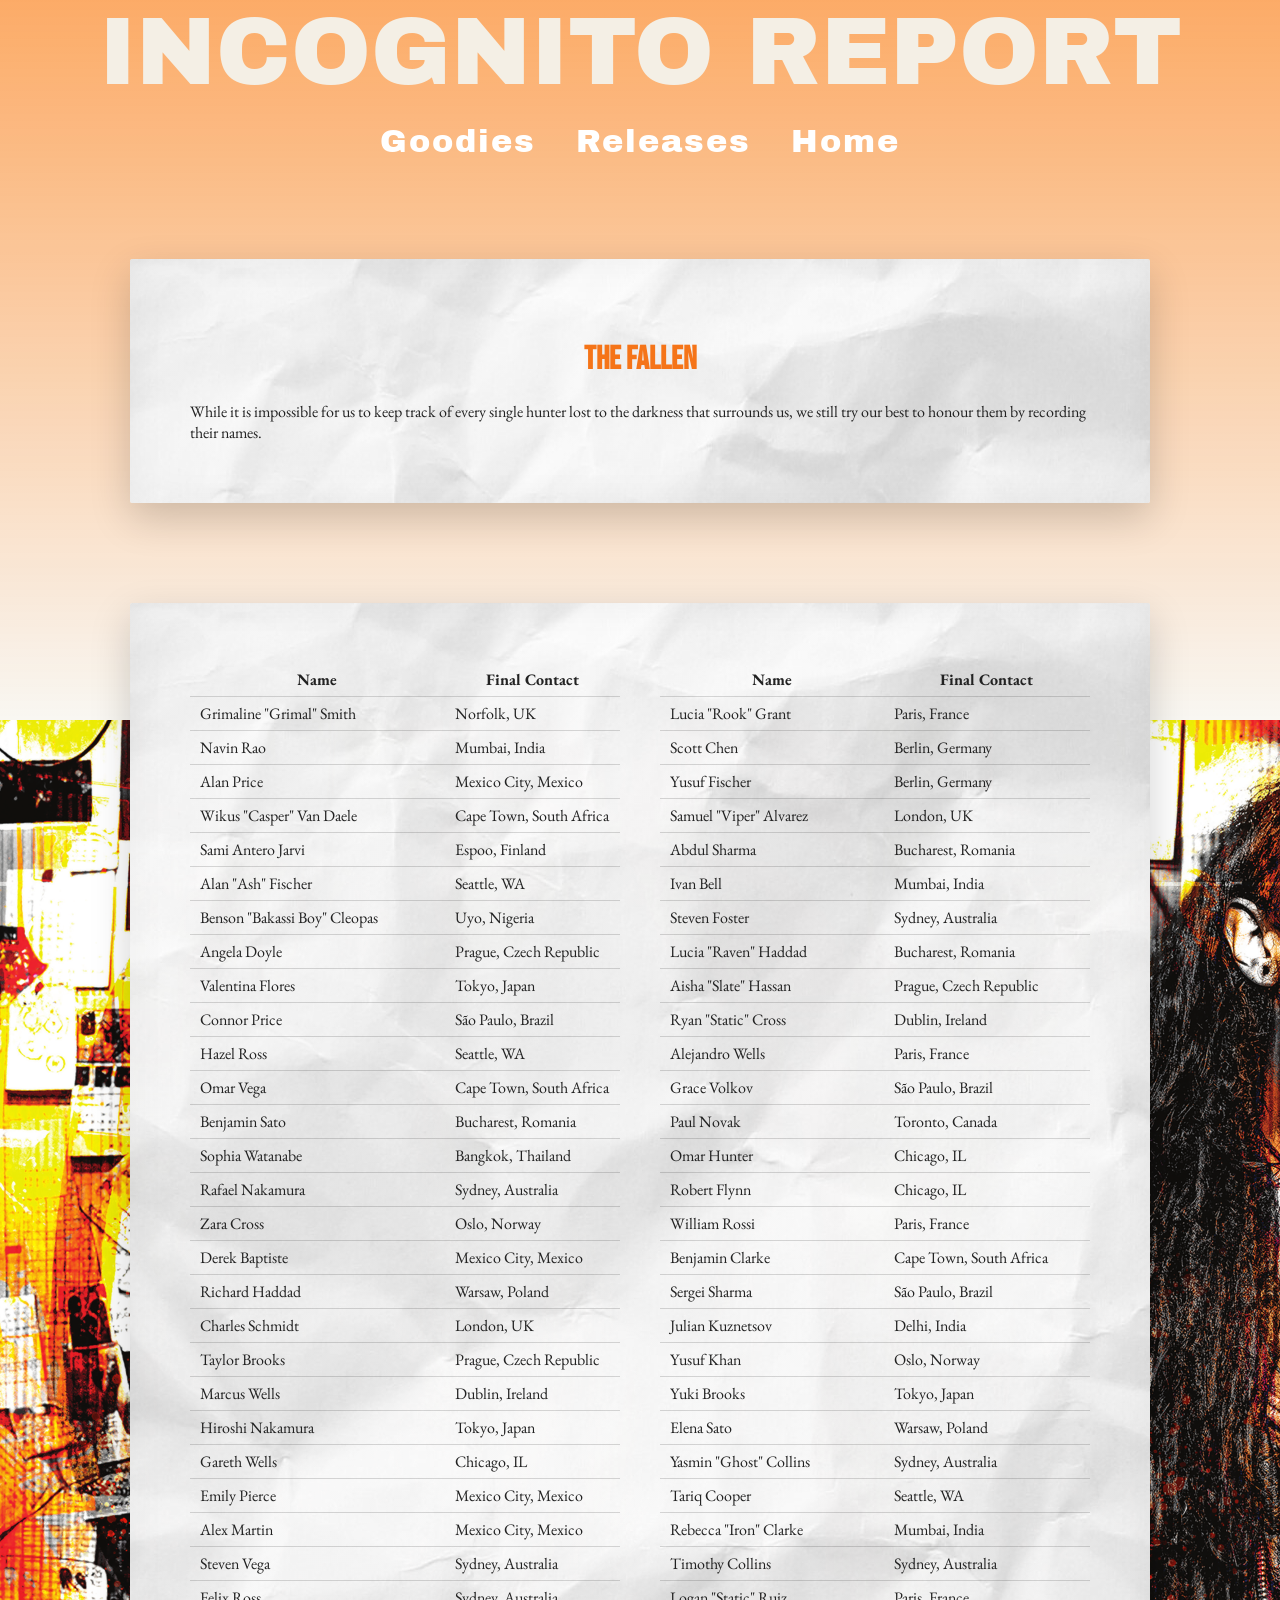
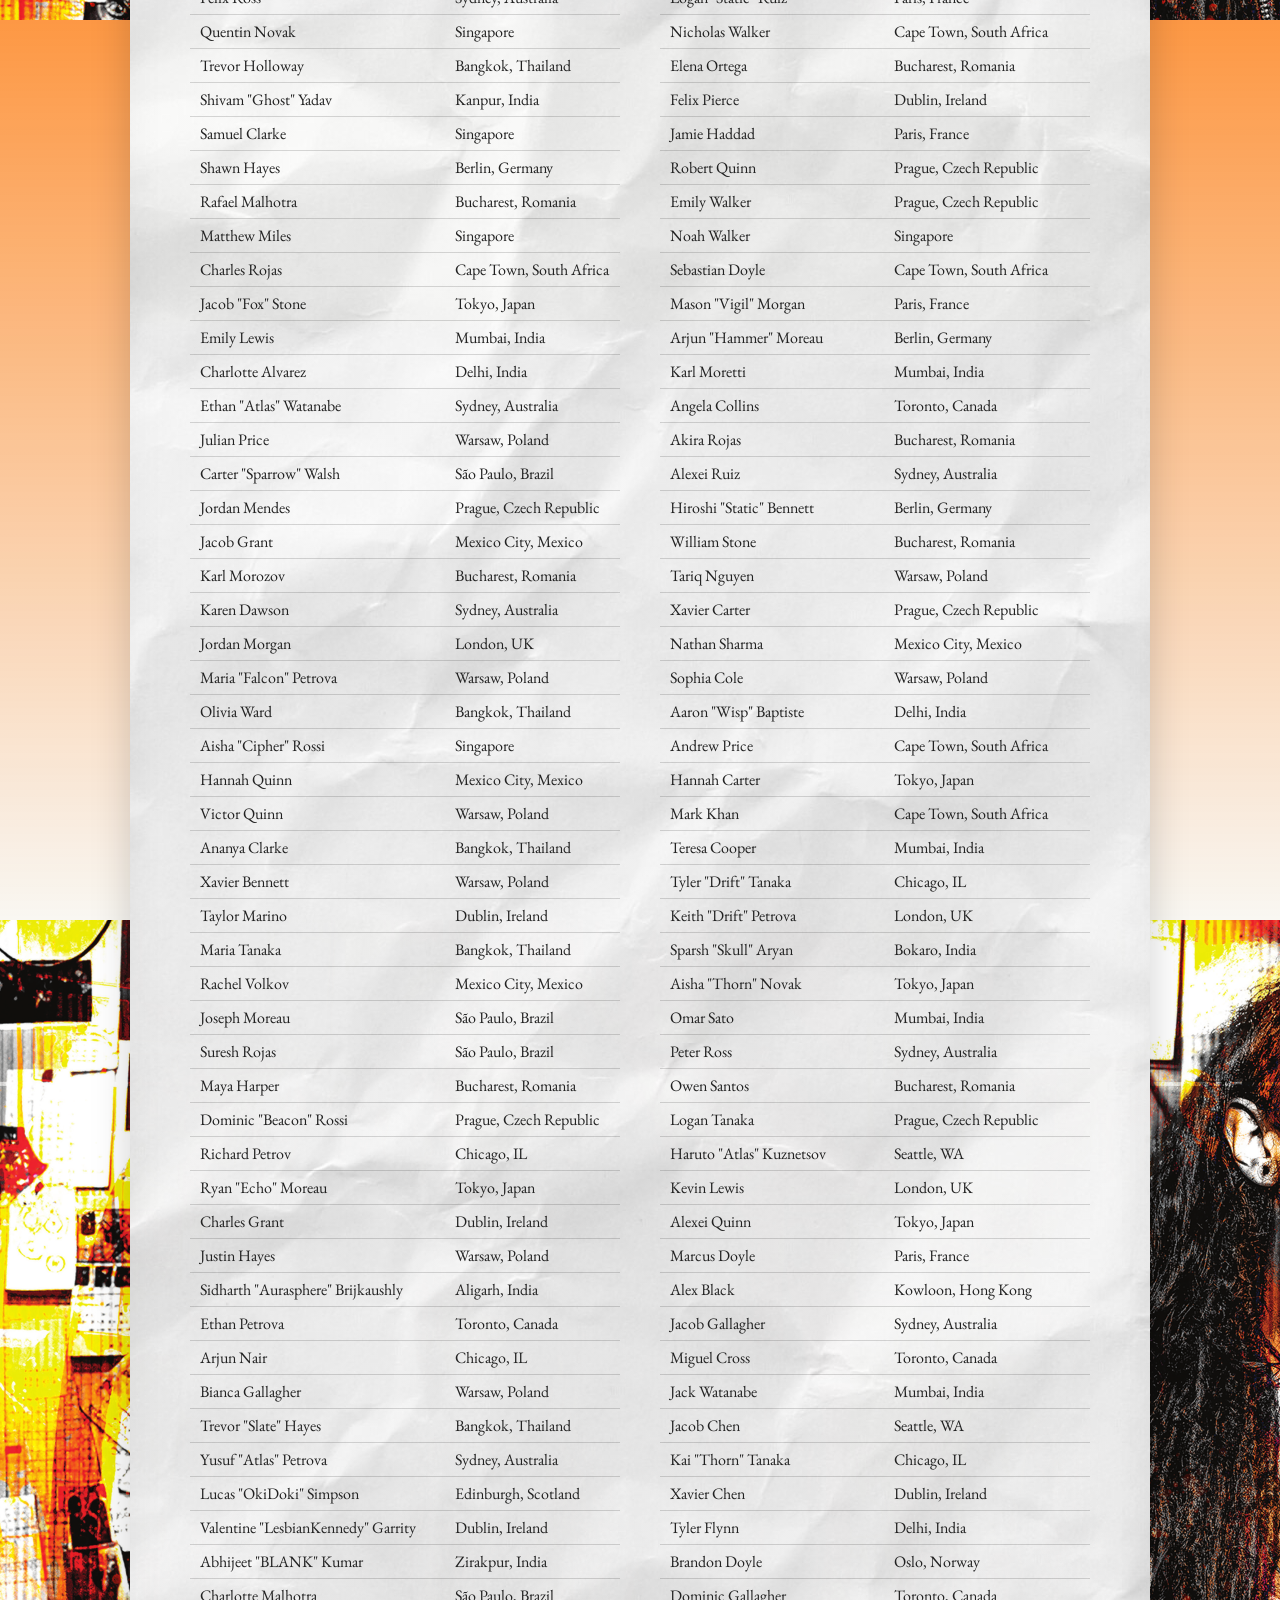
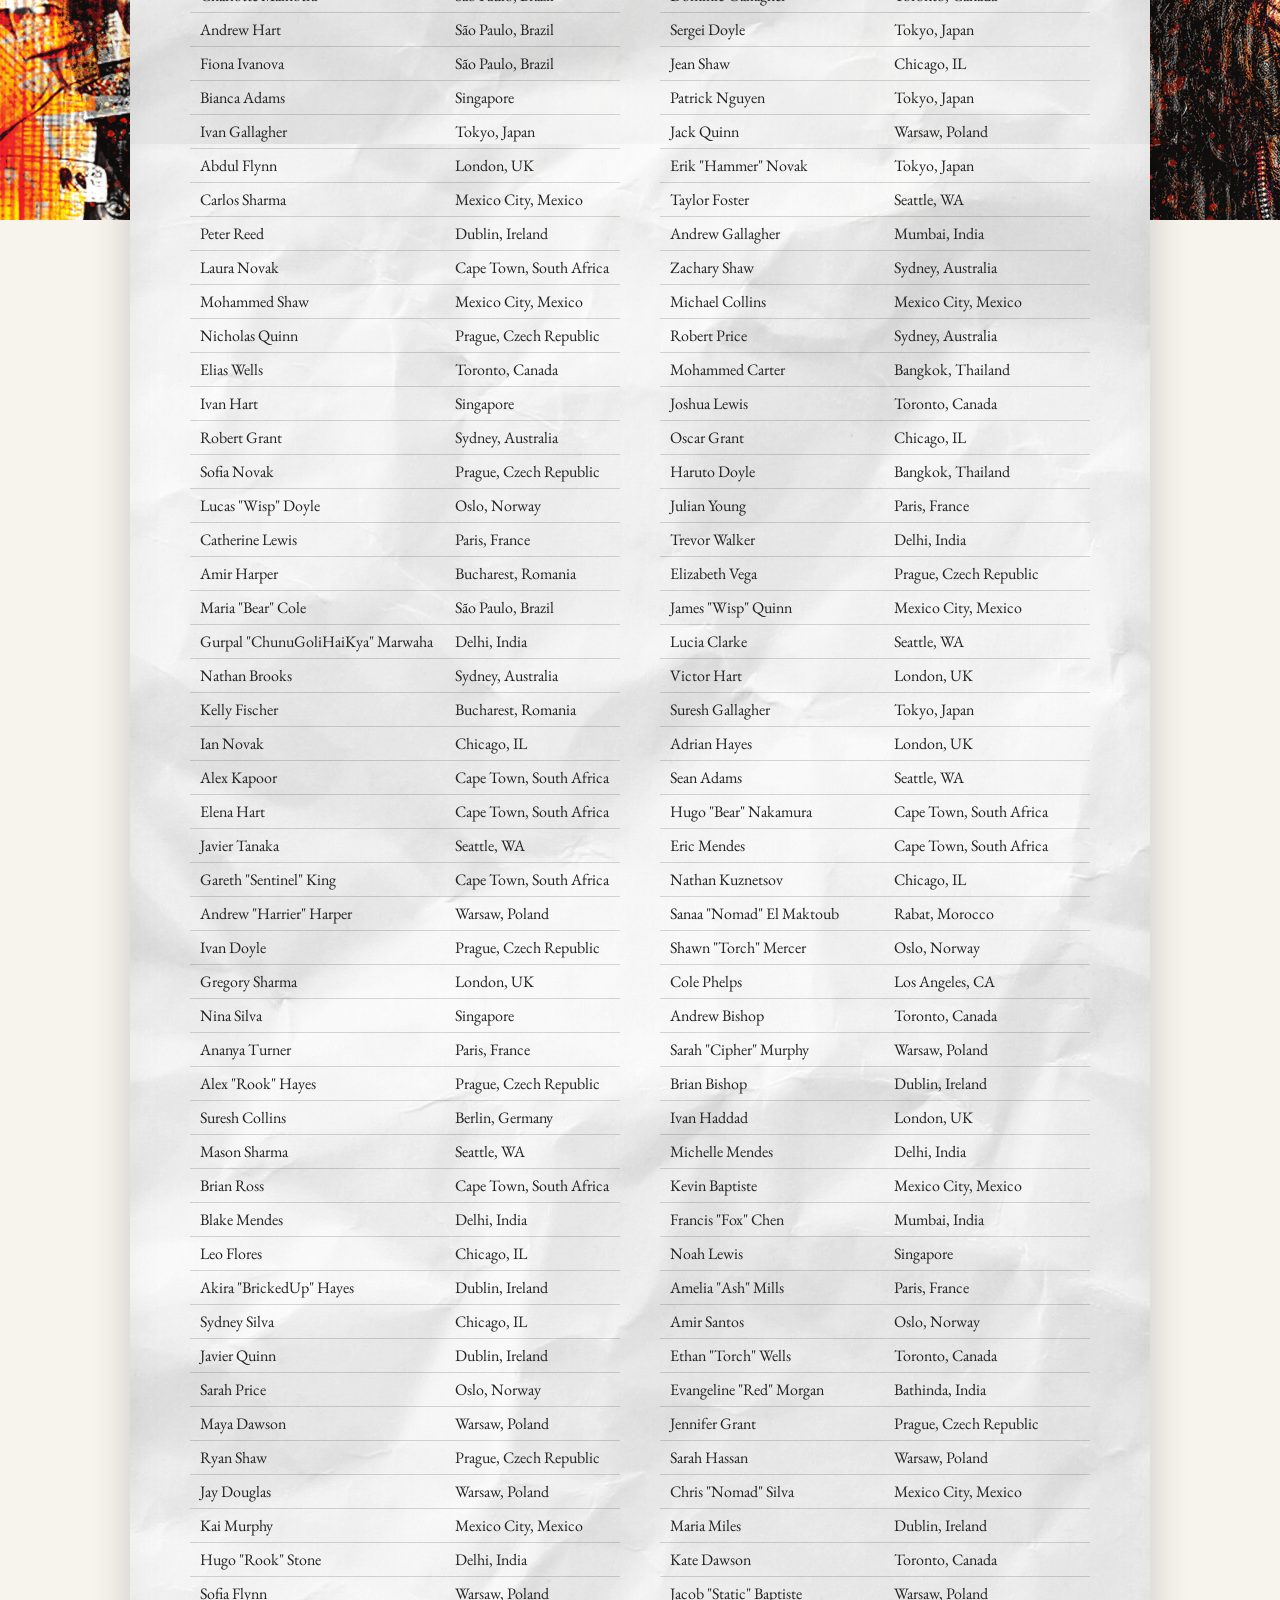
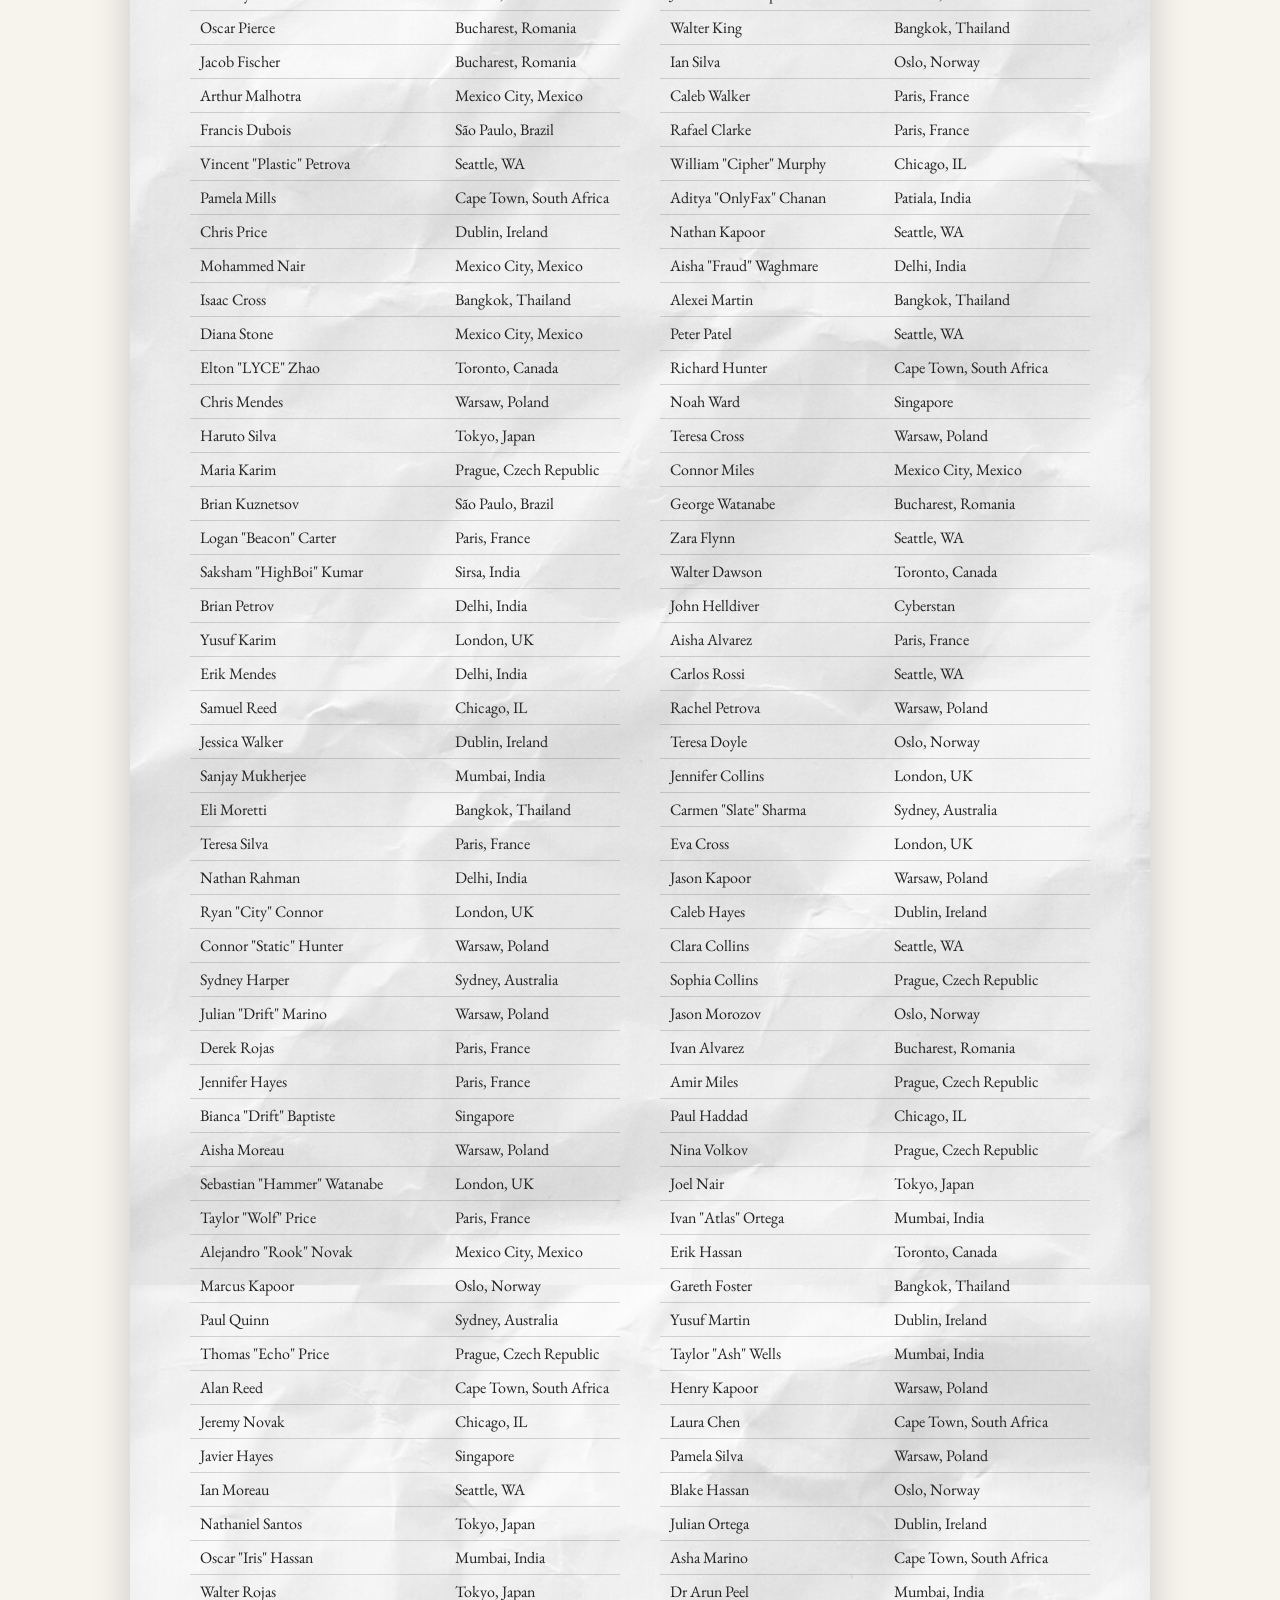
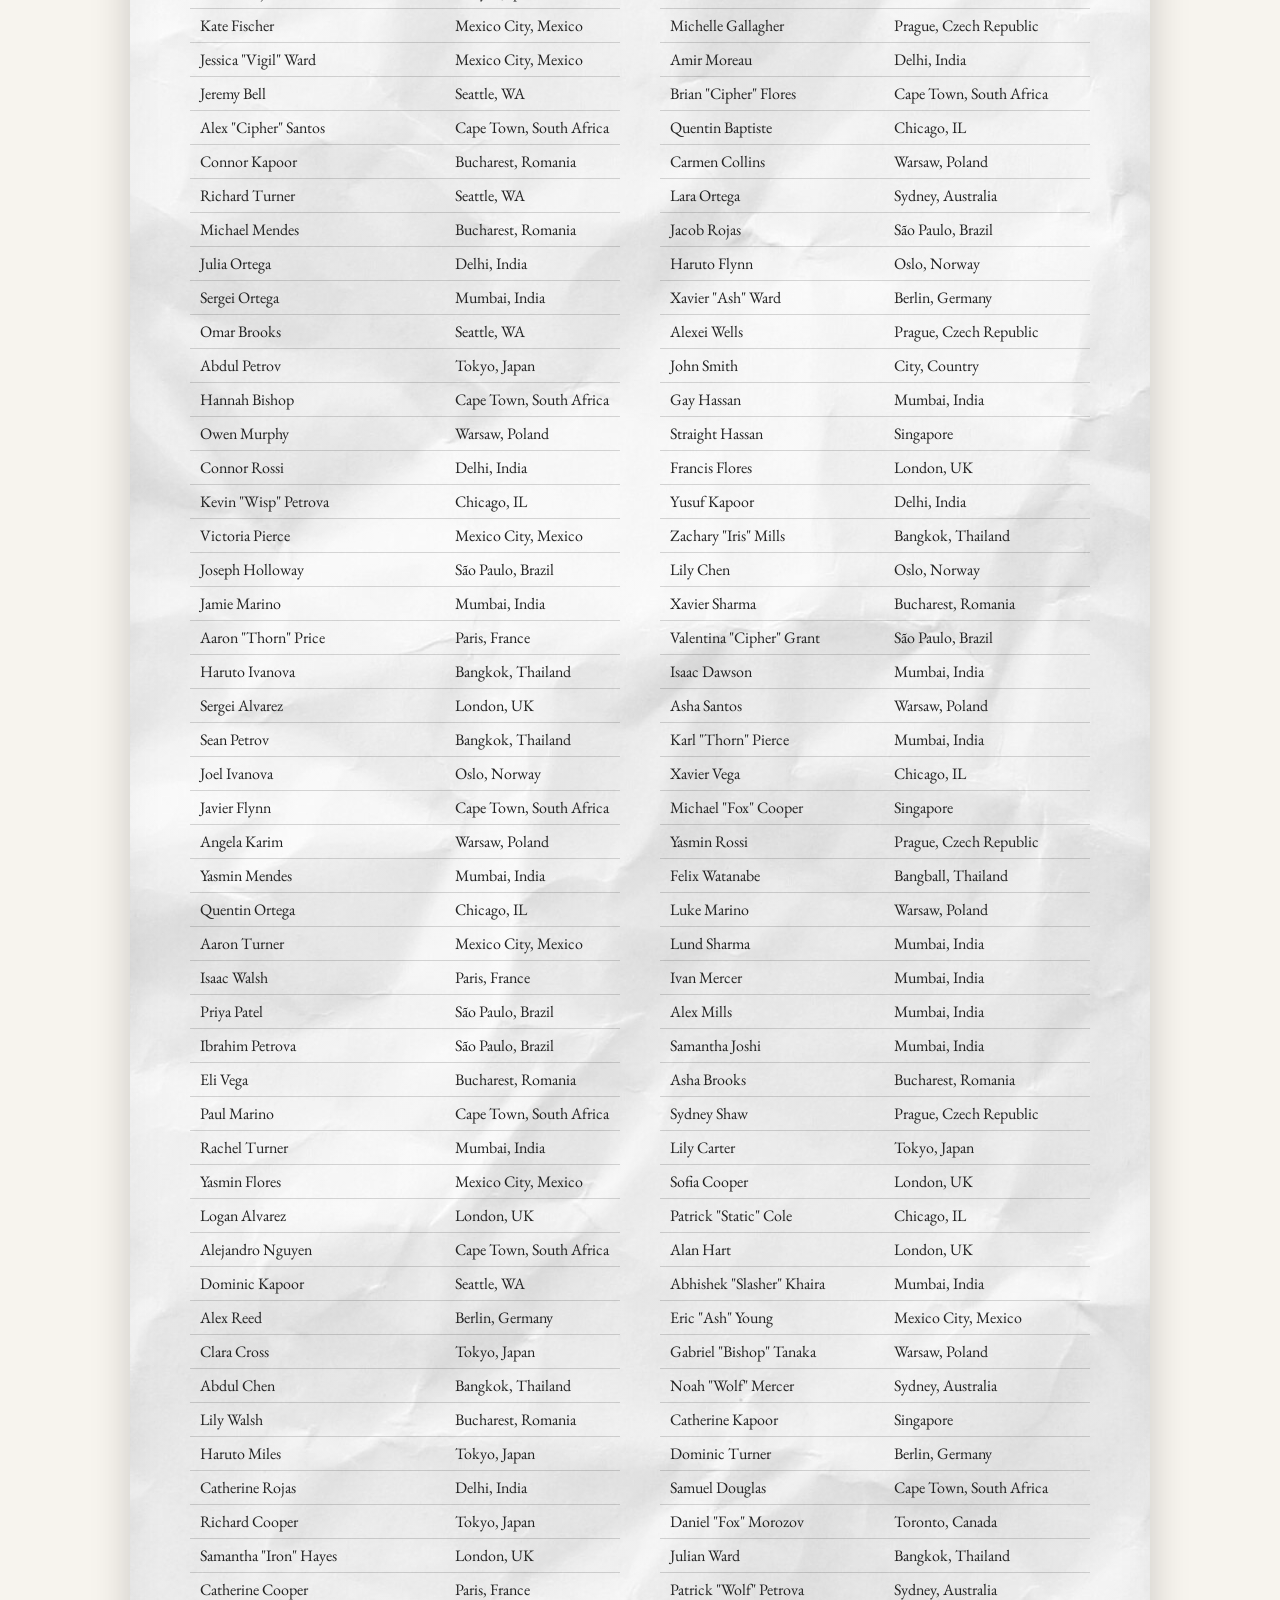
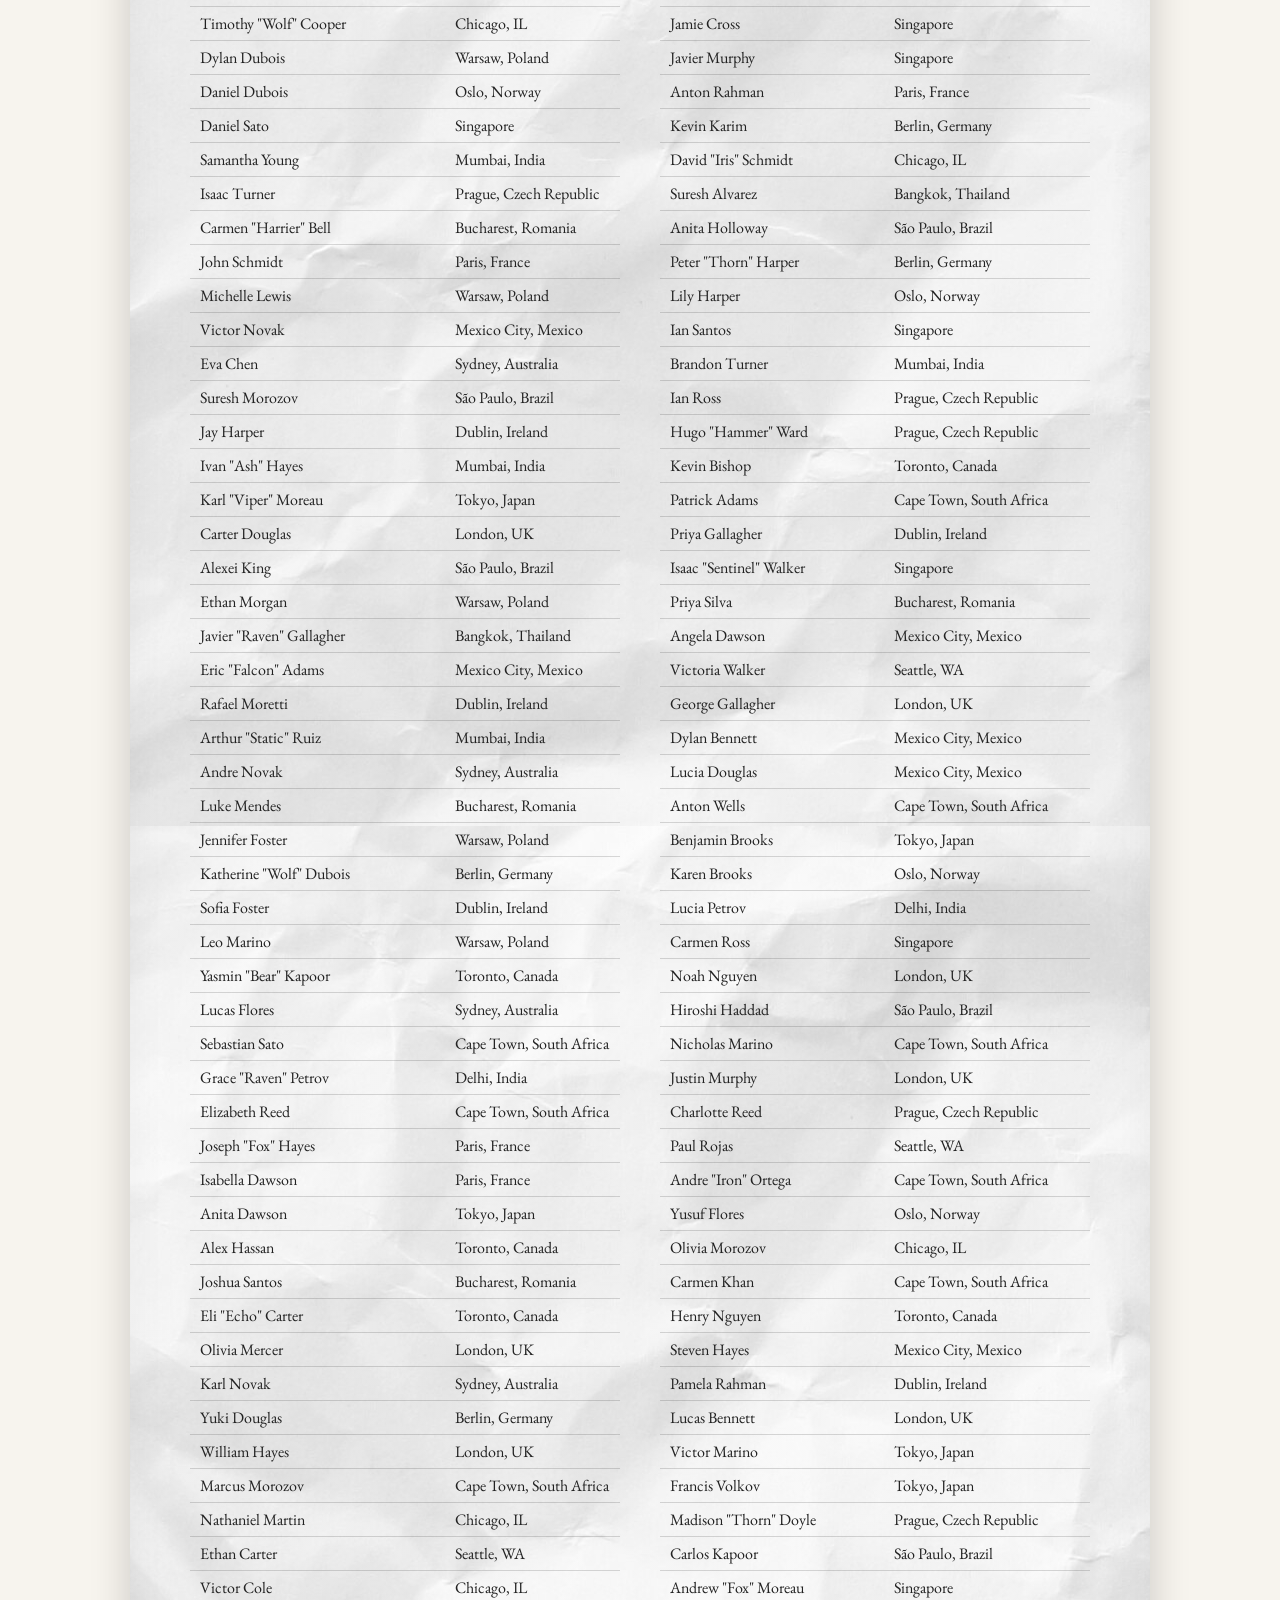
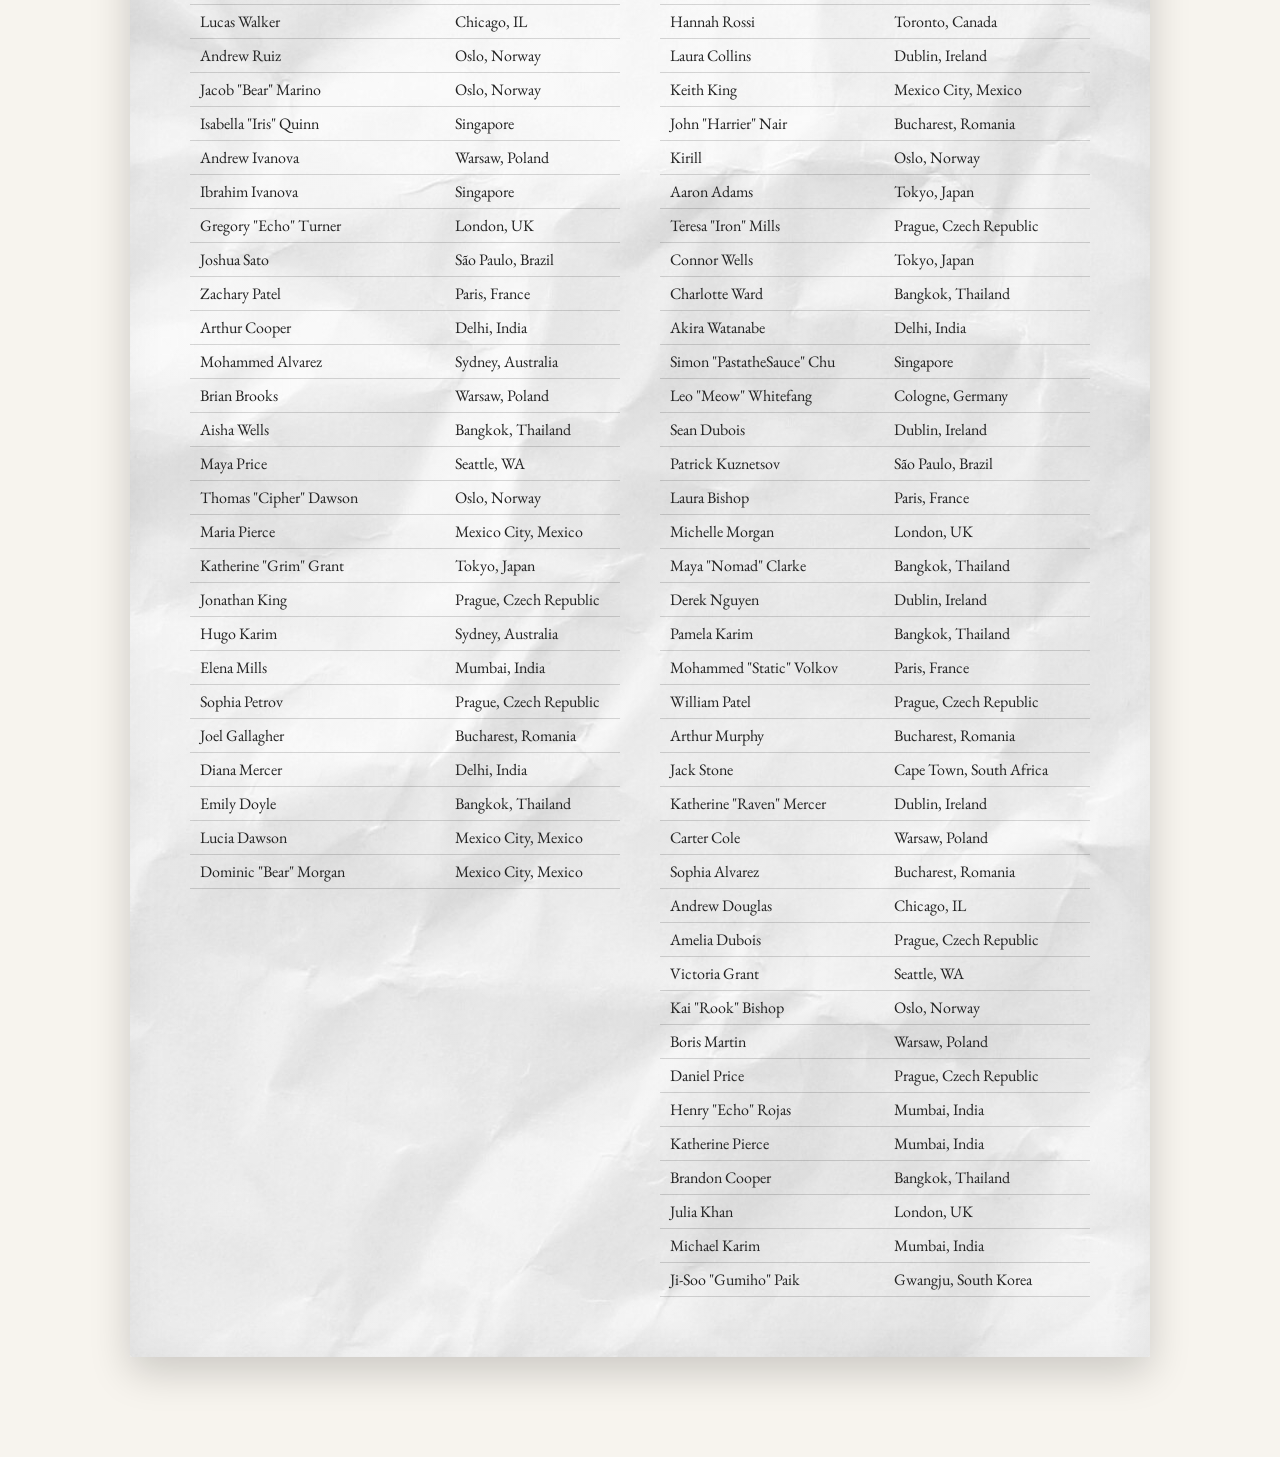
==== commit 34035bde: "Fixed Fallen name HB" ====
--- a/fallen.html
+++ b/fallen.html
@@ -601,7 +601,7 @@
                         <td>Paris, France</td>
                     </tr>
                     <tr>
-                        <td>Saksham "HighBoi" Gujjar</td>
+                        <td>Saksham "HighBoi" Kumar</td>
                         <td>Sirsa, India</td>
                     </tr>
                     <tr>
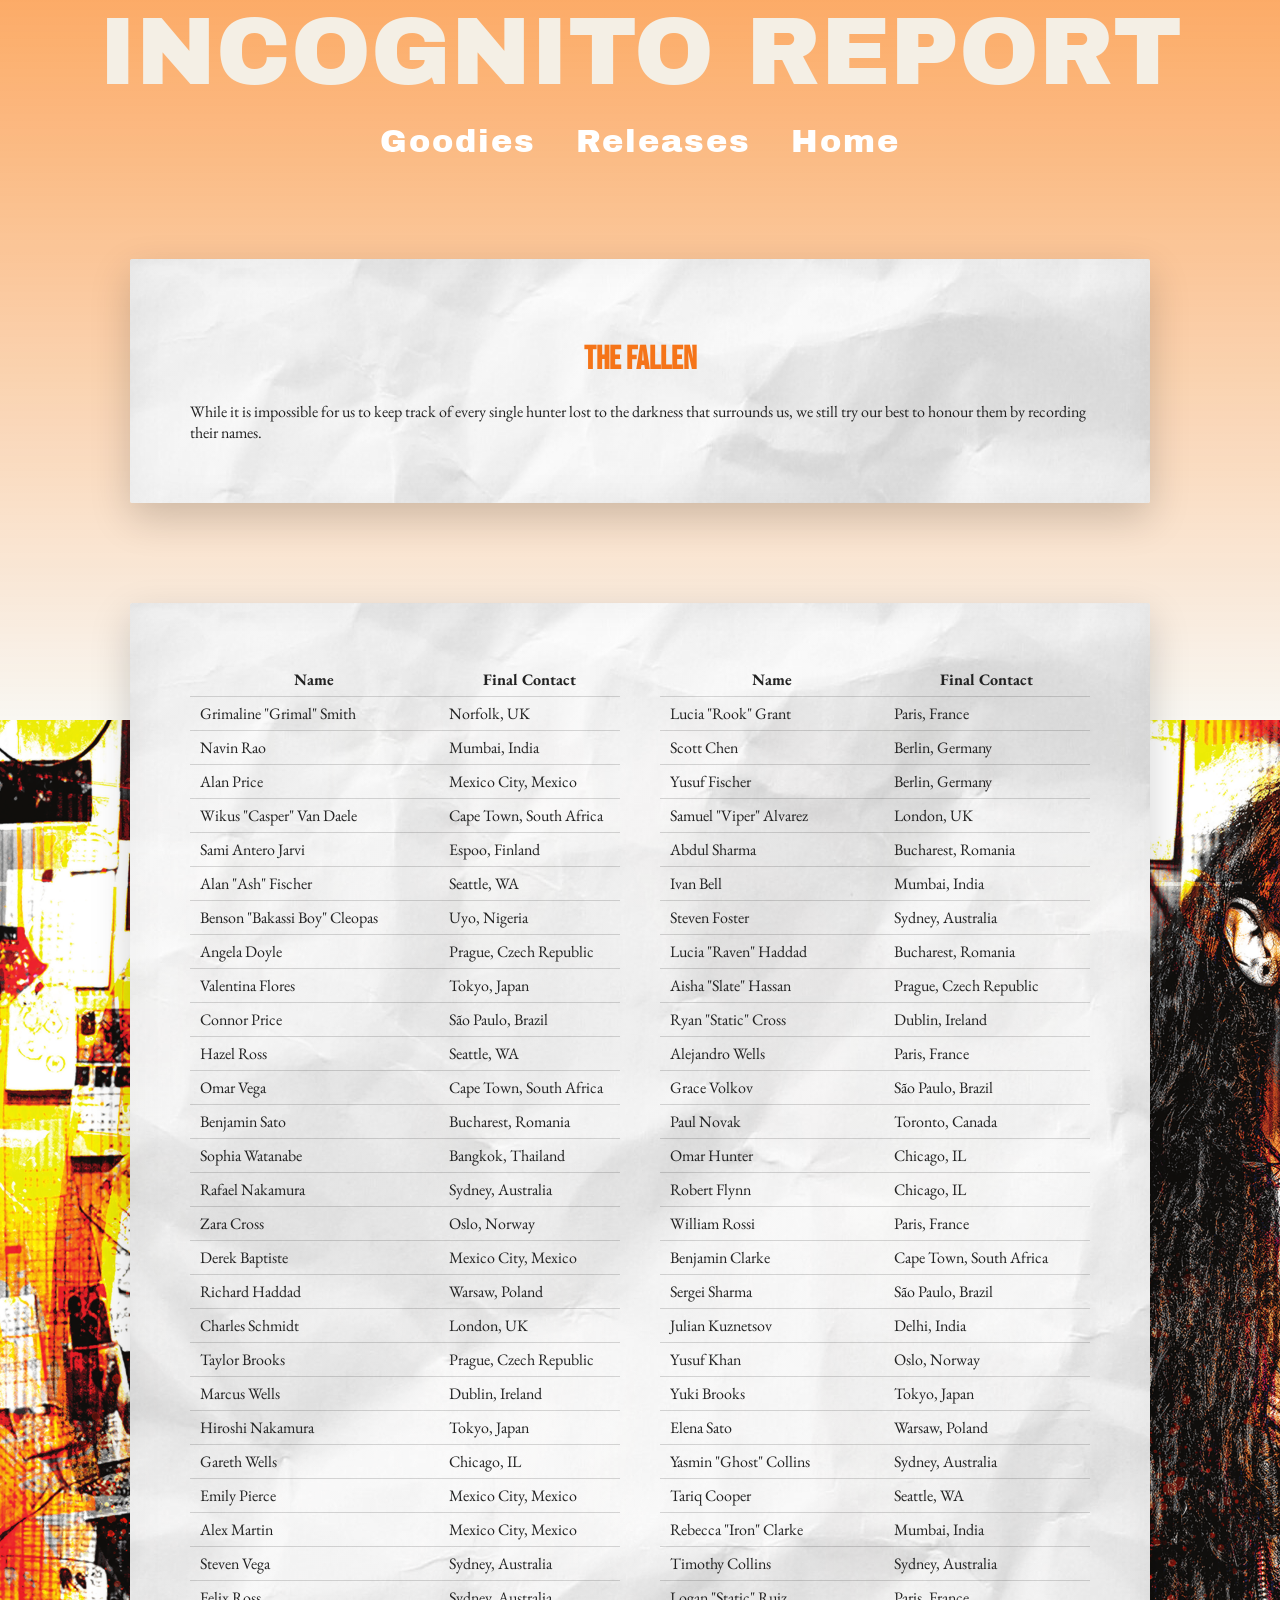
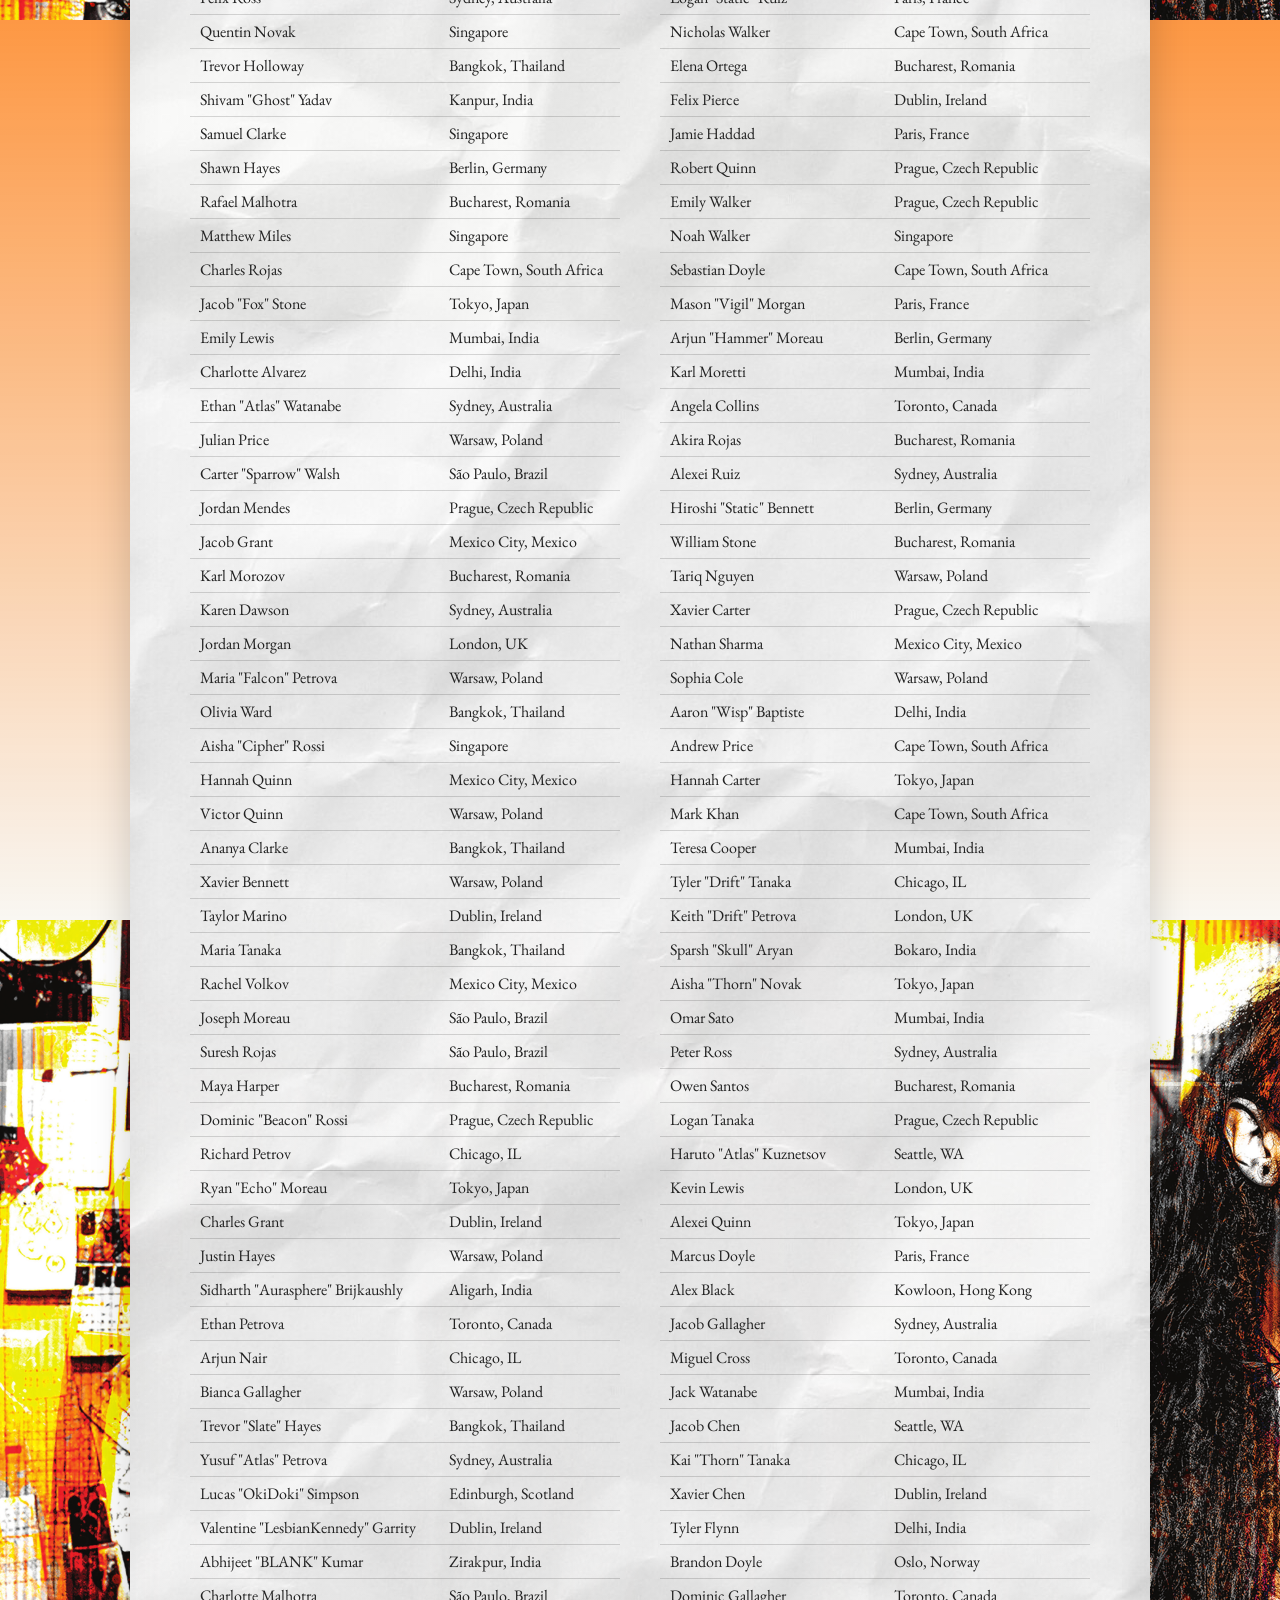
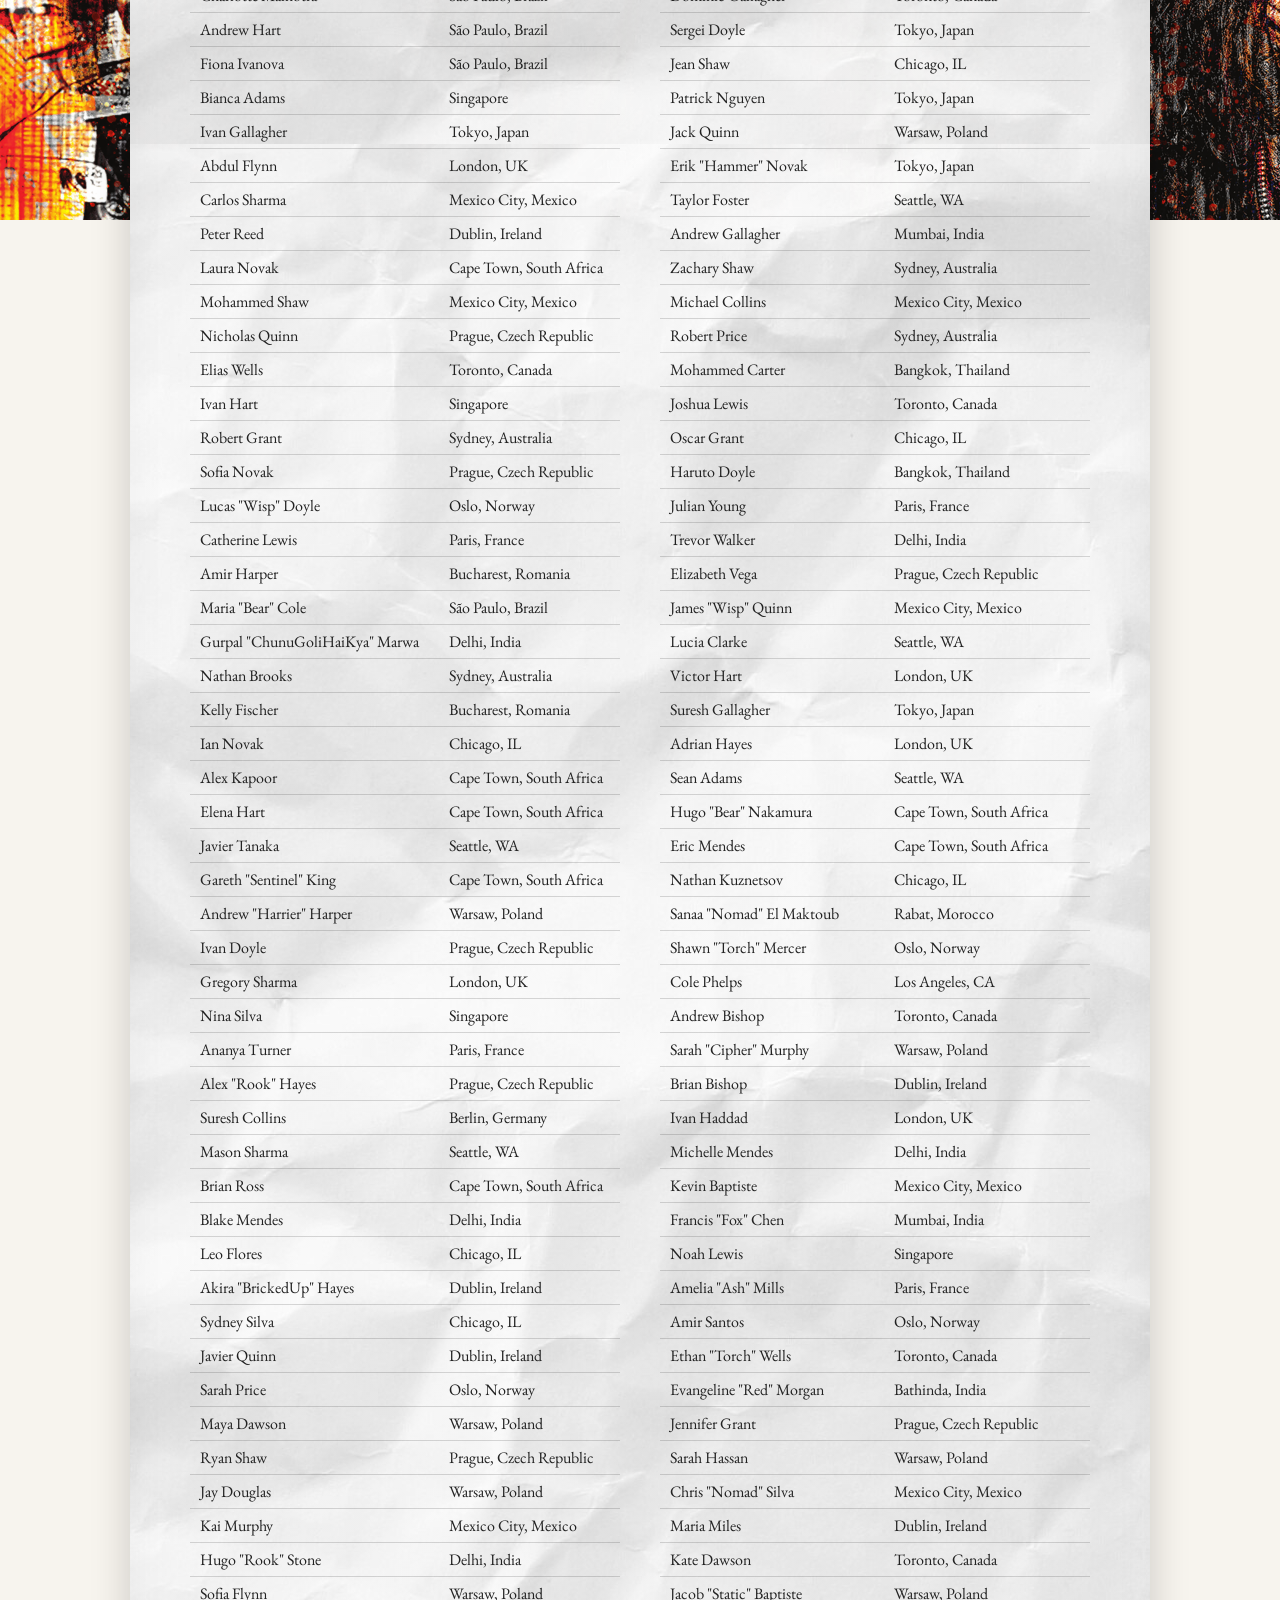
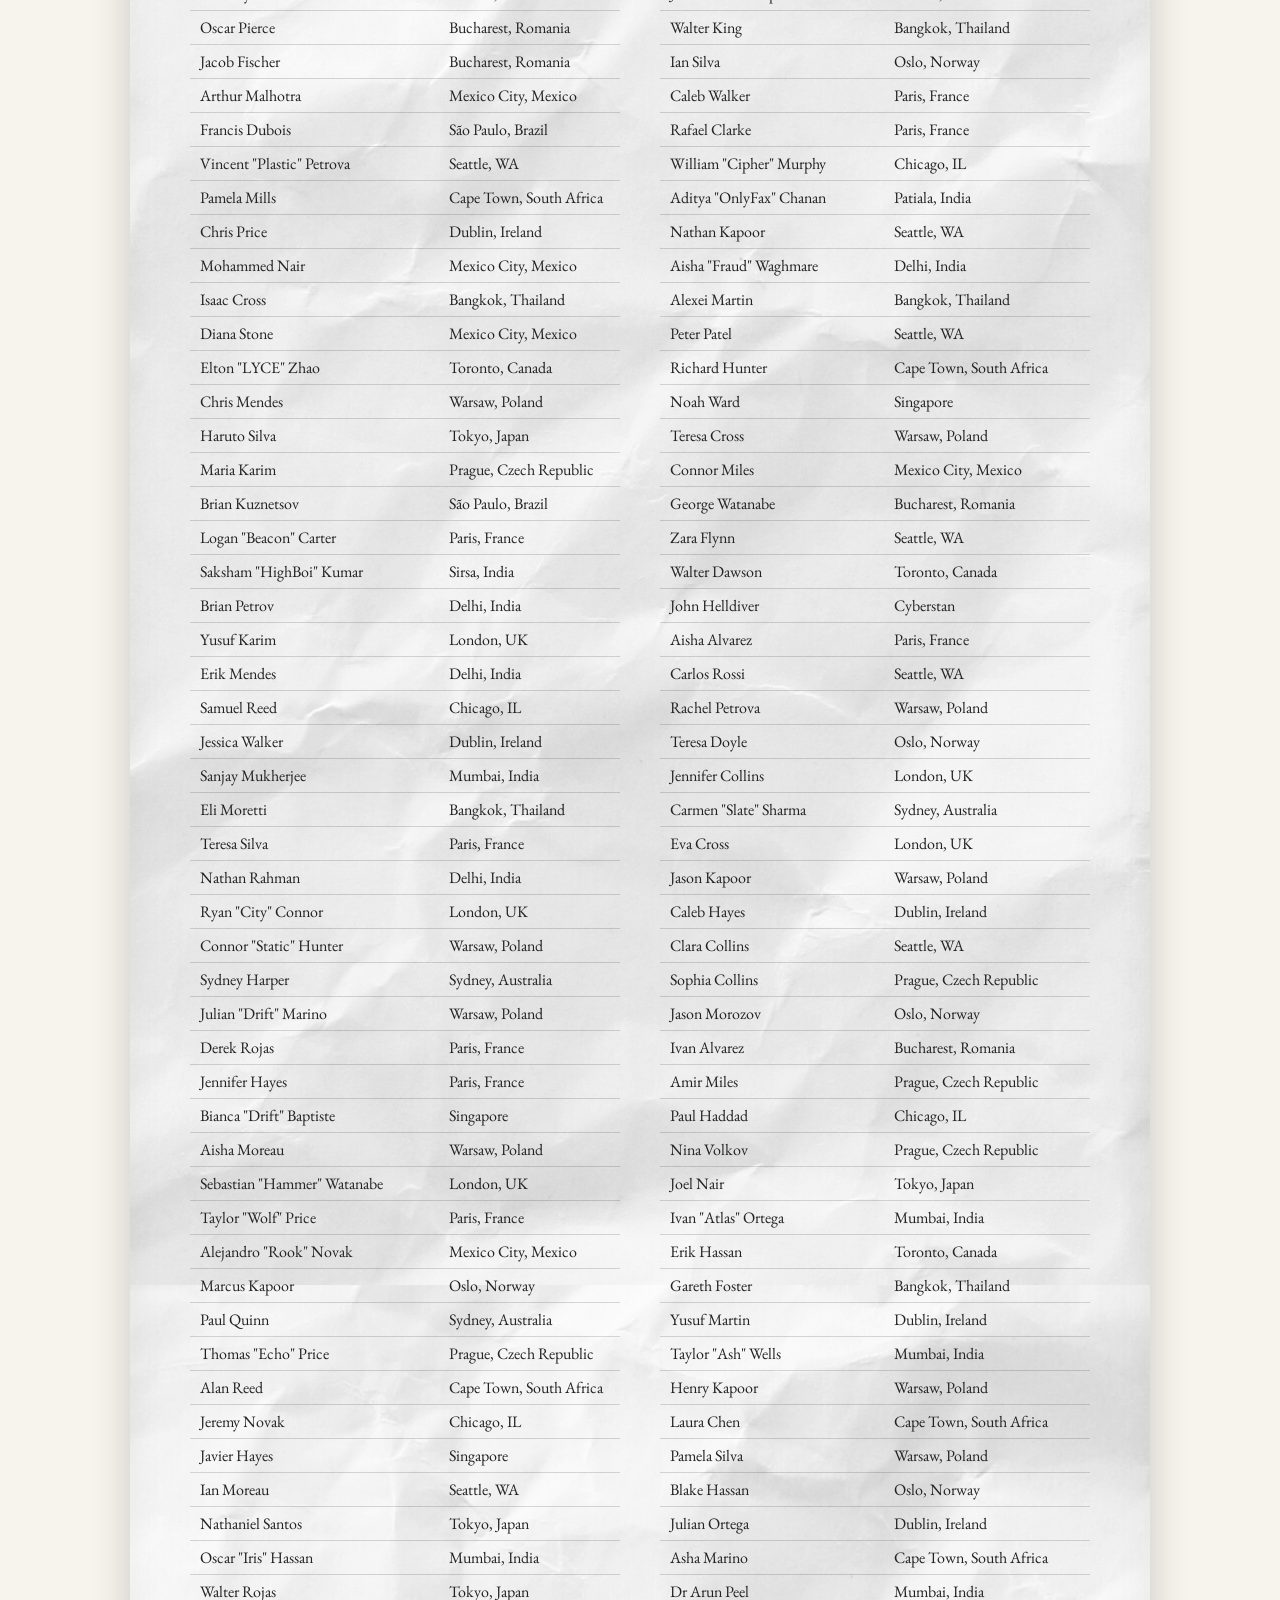
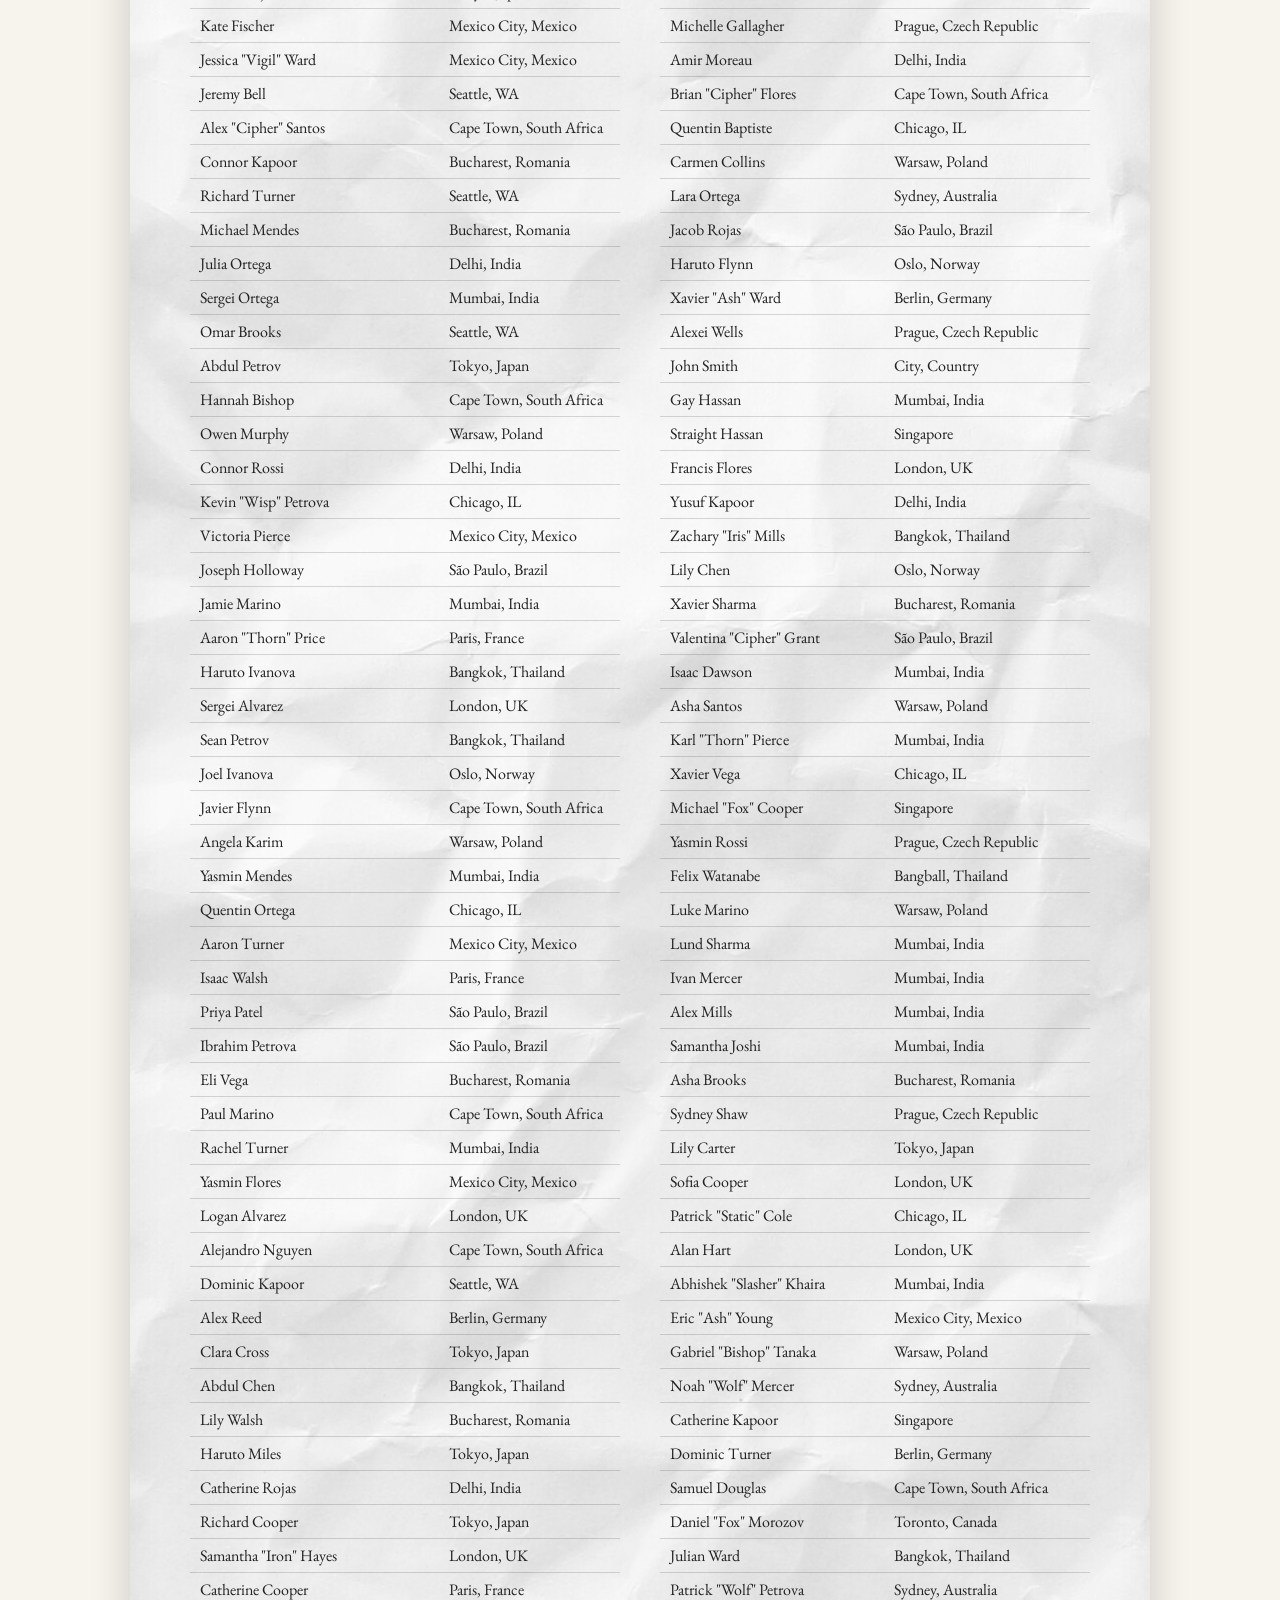
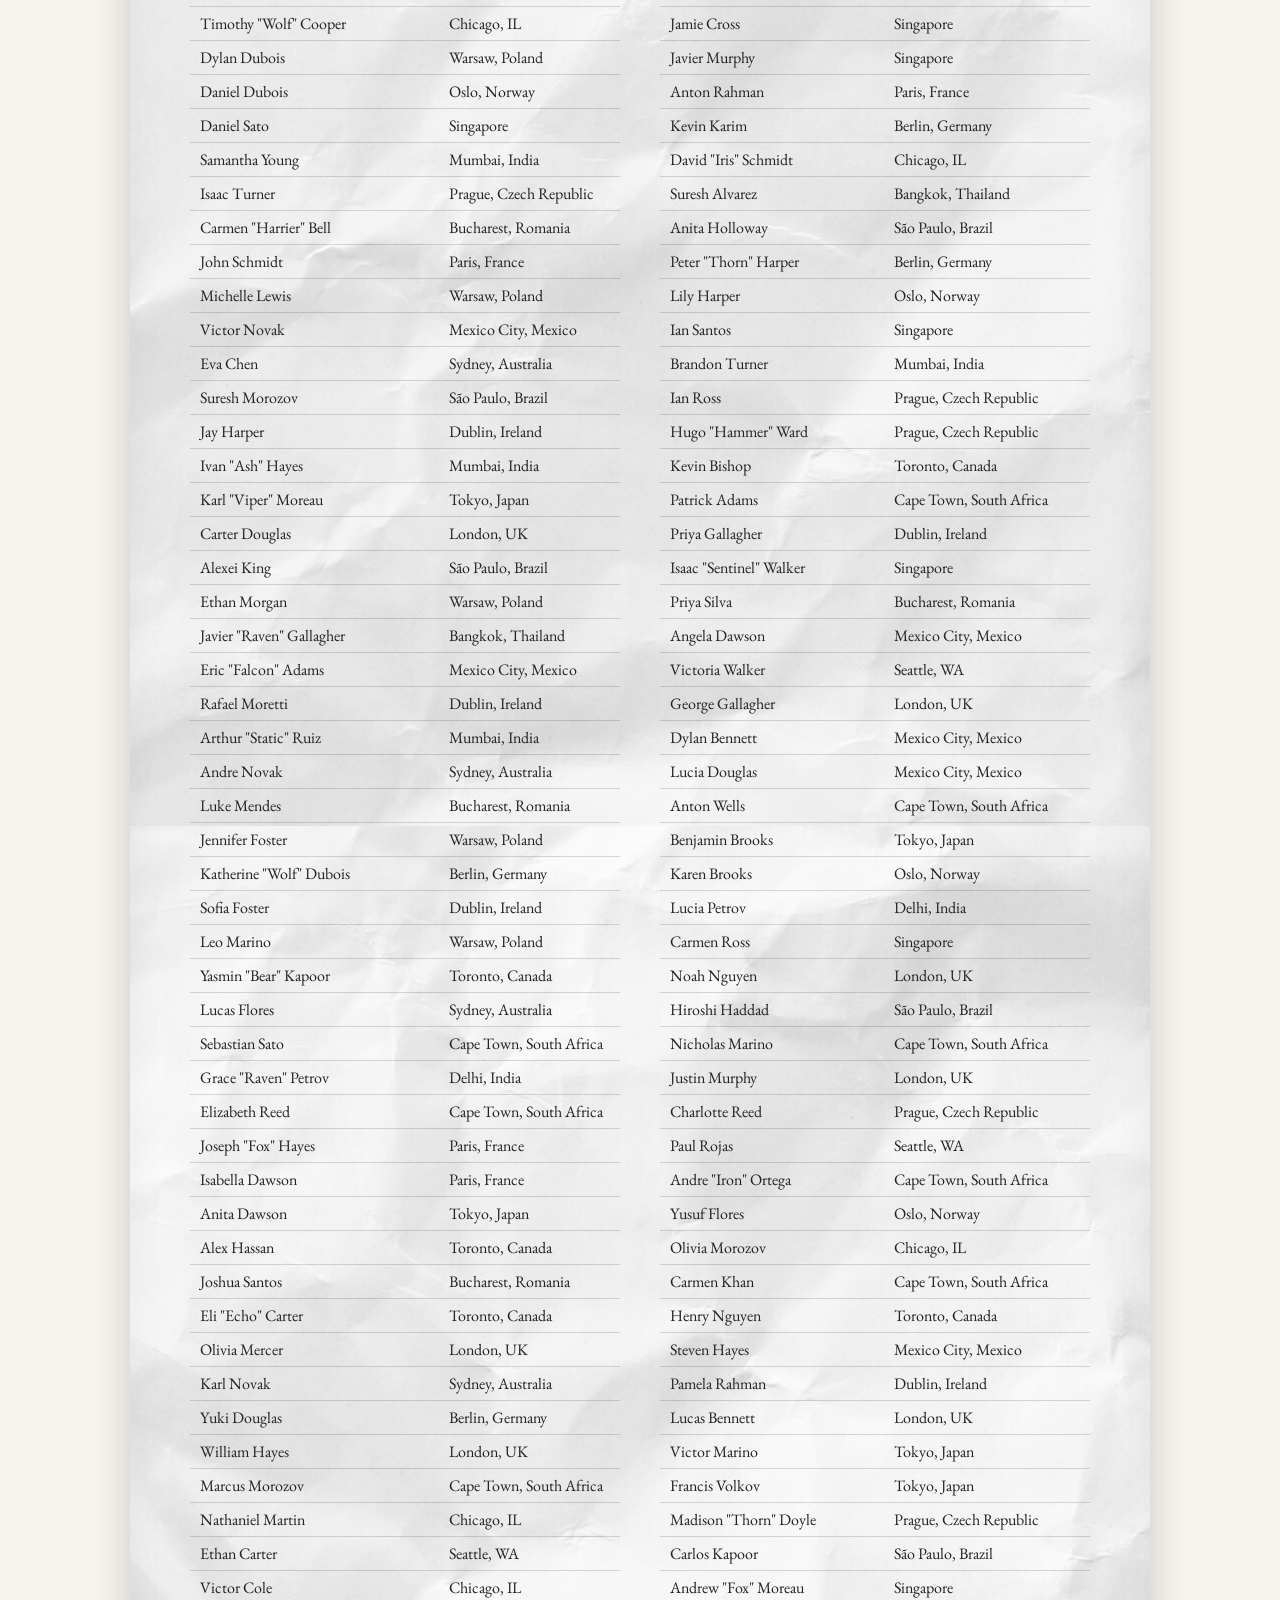
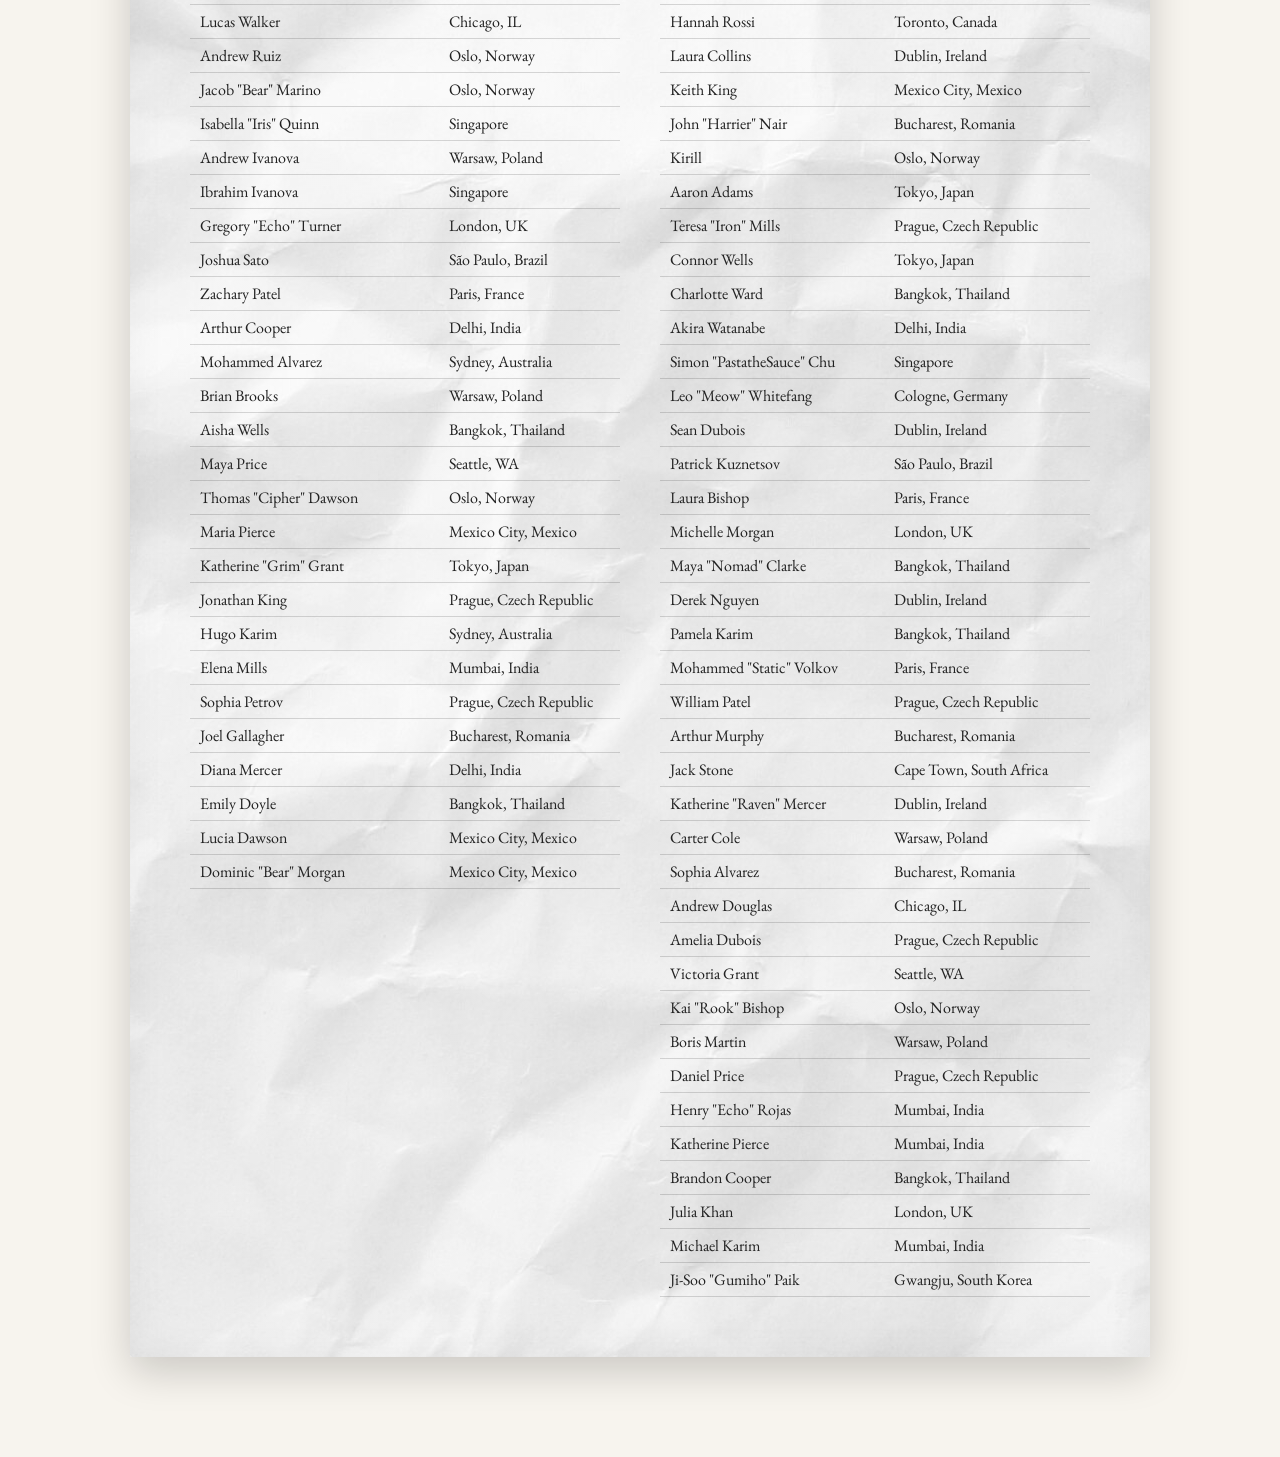
==== commit d137dfb9: "Fixed chunu's name" ====
--- a/fallen.html
+++ b/fallen.html
@@ -421,7 +421,7 @@
                         <td>São Paulo, Brazil</td>
                     </tr>
                     <tr>
-                        <td>Gurpal "ChunuGoliHaiKya" Marwaha</td>
+                        <td>Gurpal "ChunuGoliHaiKya" Marwa</td>
                         <td>Delhi, India</td>
                     </tr>
                     <tr>
